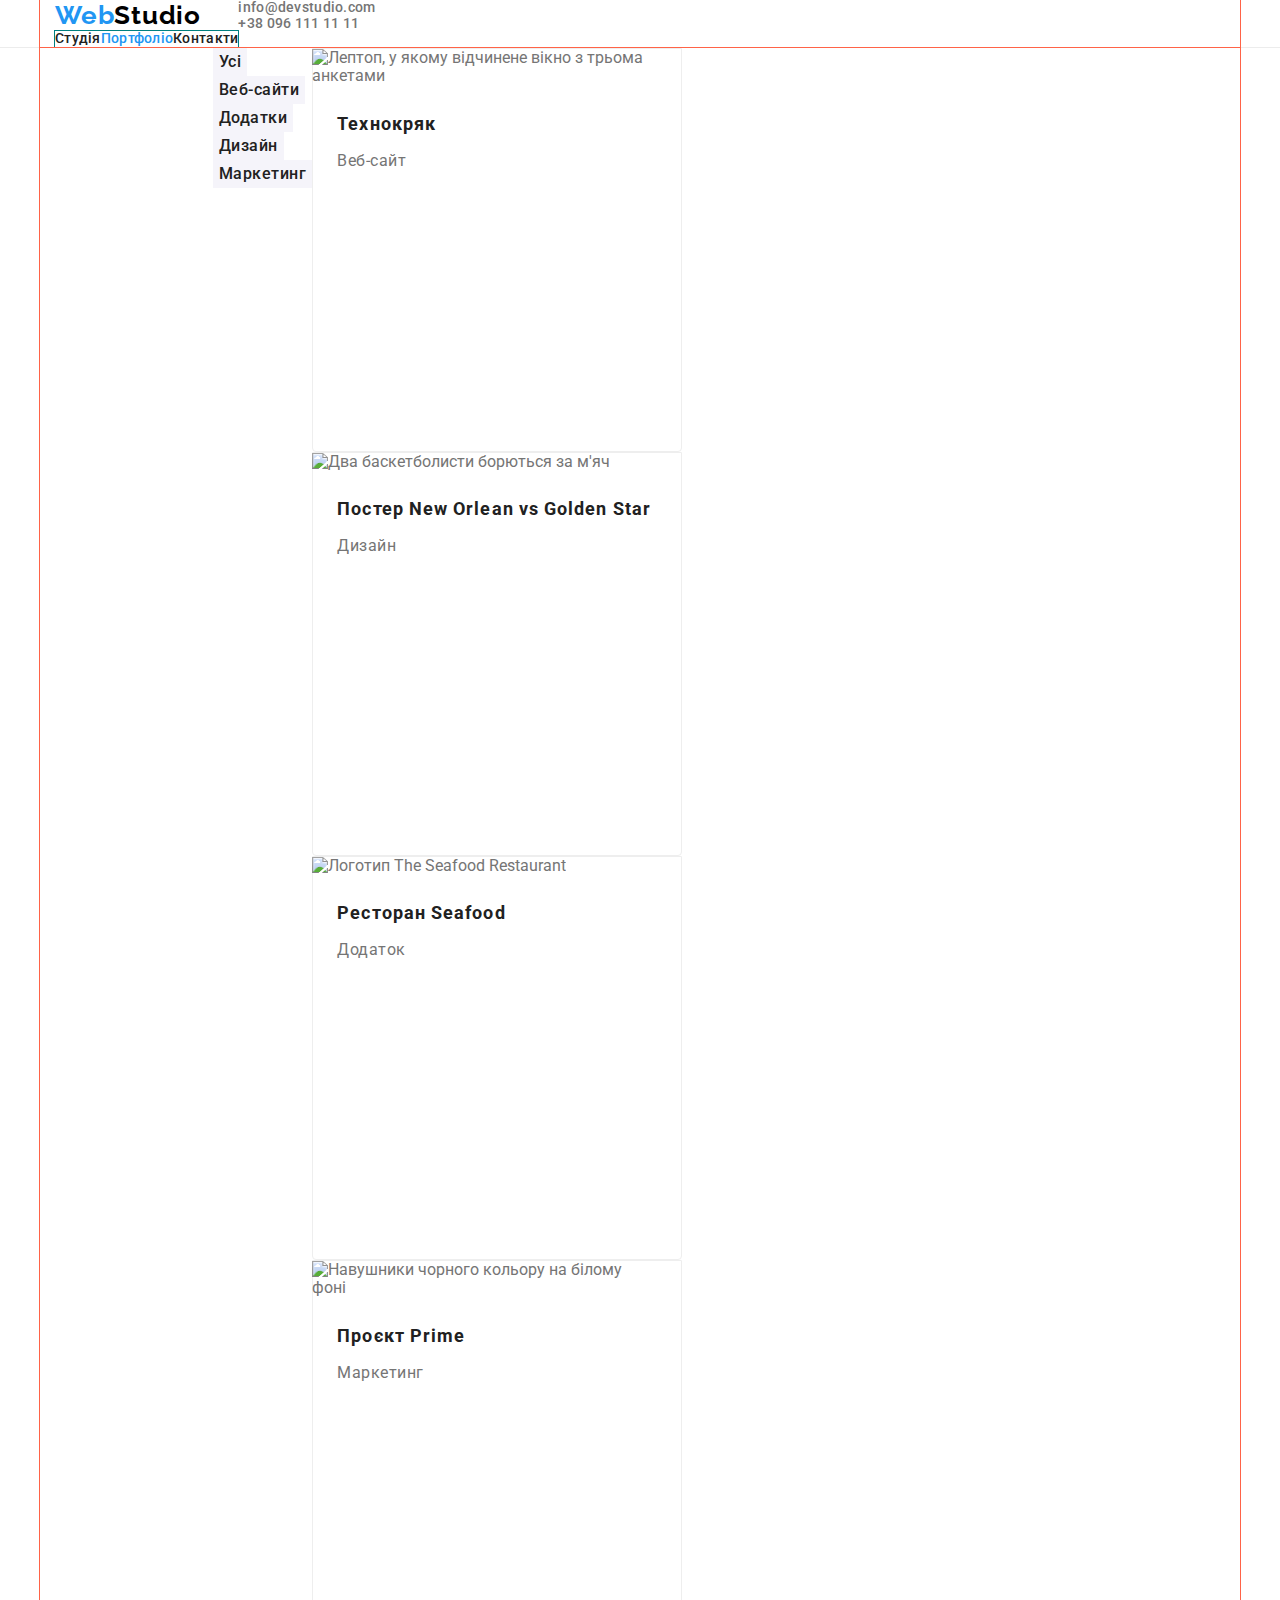
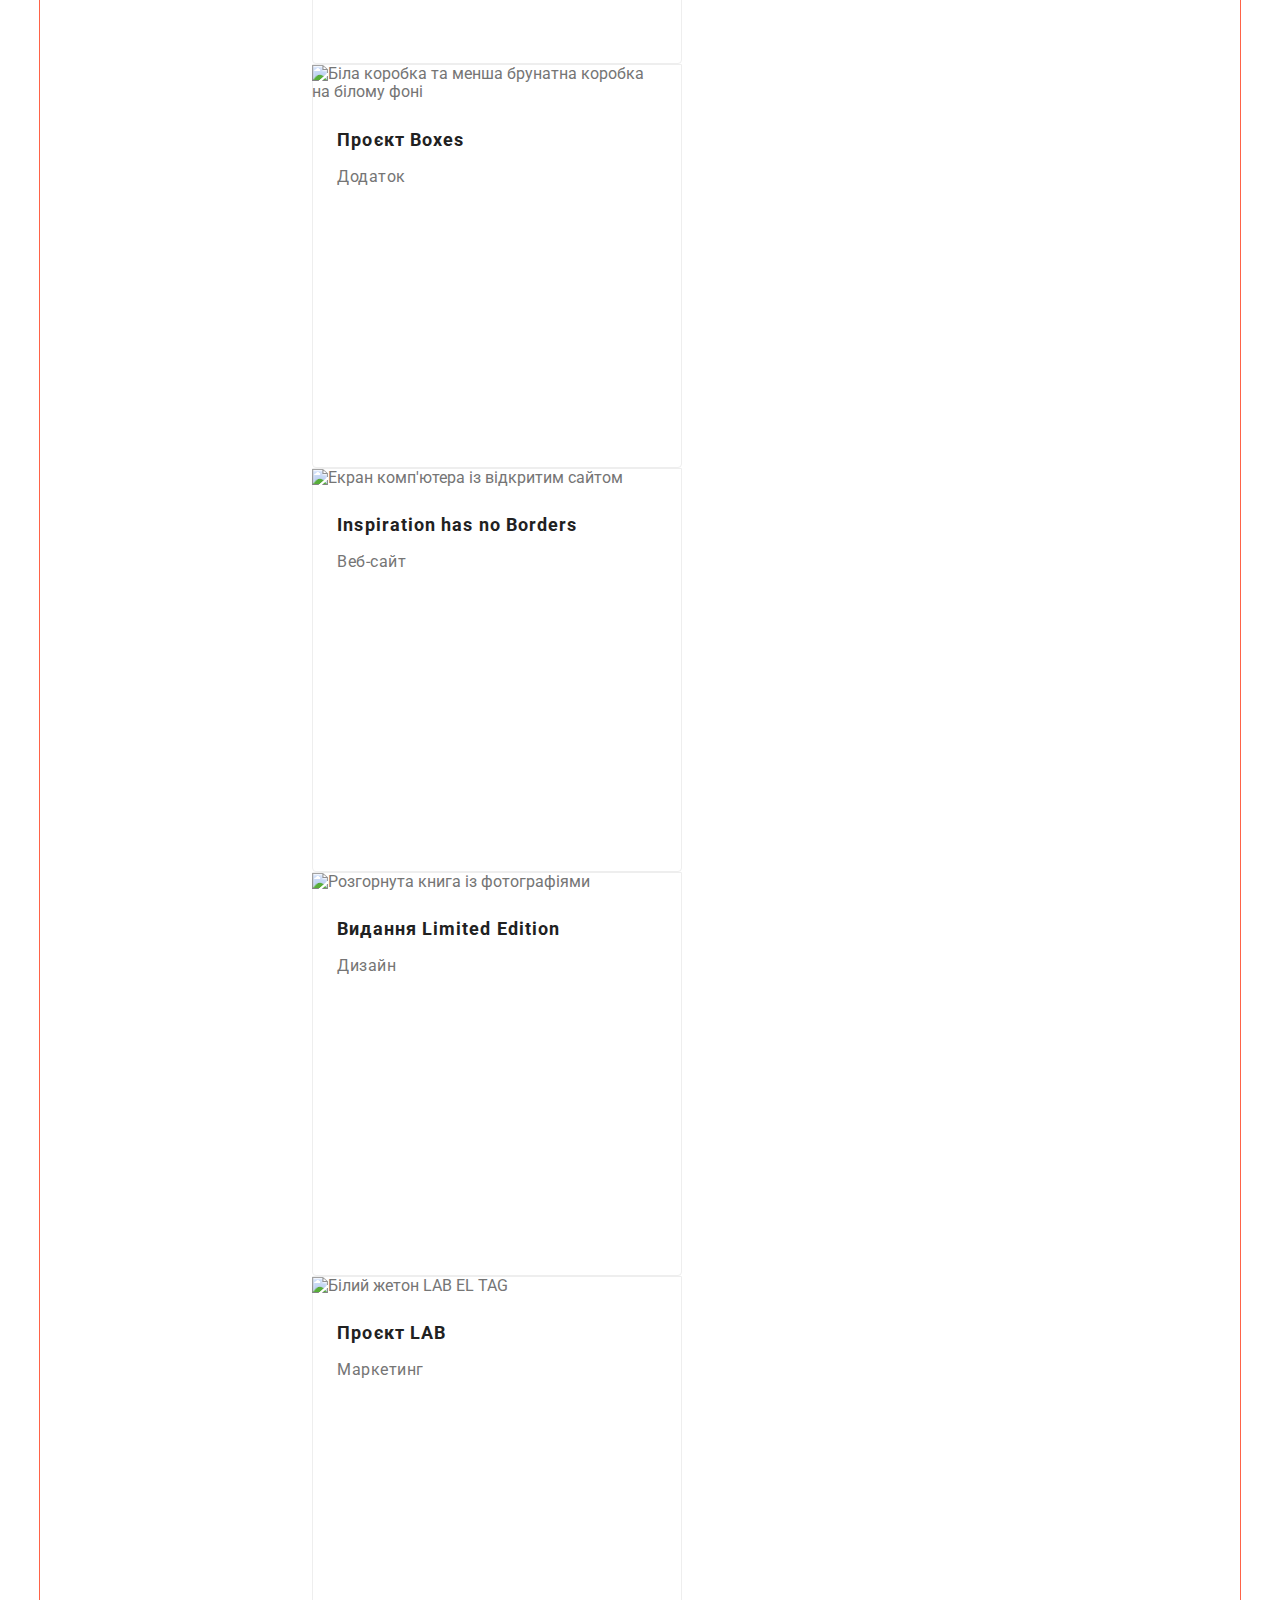
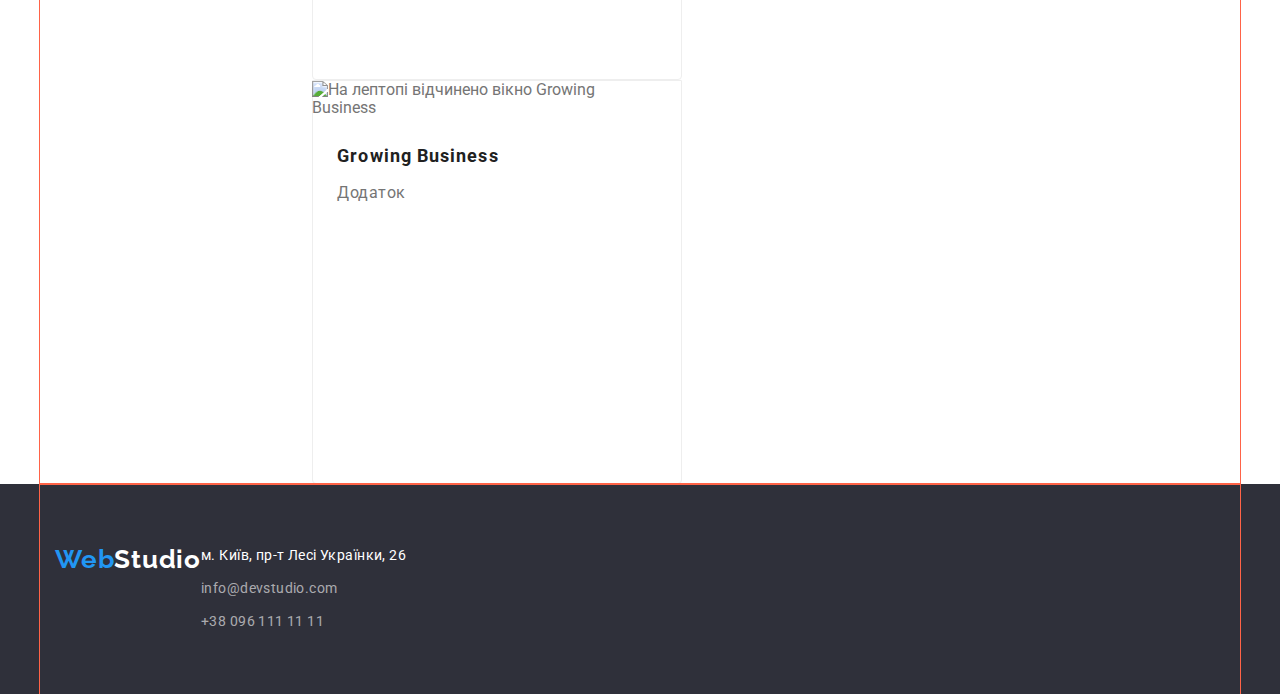
==== portfolio.html @ 44d09bb9 "Block model is finished" ====
<!DOCTYPE html>
<html lang="en">
<head>
    <meta charset="UTF-8">
    <meta http-equiv="X-UA-Compatible" content="IE=edge">
    <meta name="viewport" content="width=device-width, initial-scale=1.0">
    <title>Document</title>
    <link
    href="https://cdnjs.cloudflare.com/ajax/libs/modern-normalize/1.1.0/modern-normalize.min.css"
    rel="stylesheet"
    >
    <link 
        href="https://fonts.googleapis.com/css2?family=Raleway:wght@700&family=Roboto:wght@400;500;700;900&display=swap"
        rel="stylesheet"
    >
    <link rel="stylesheet" href="./css/styles.css">
</head>
<body class="page">
    <!-- Шапка сайту-->
    <header class="header">
        <div class="container">
            <nav class="site-nav">
                <a href="./index.html" class="logo">
                    <span class="accent">Web</span>Studio
                </a>
                <ul class="site-nav-list">
                    <li><a href="./index.html" class="link">Студія</a></li>
                    <li><a href="./portfolio.html" class="link current">Портфоліо</a></li>
                    <li><a href="" class="link">Контакти</a></li>
                </ul>
            </nav>

            <ul class="contacts-list">
                <li>
                    <a href="mailto:info@devstudio.com"  class="contact-list email">info@devstudio.com</a>
                </li>
                <li>
                    <a href="tel:+380961111111" class="contact-list tel">+38 096 111 11 11</a>
                </li>
            </ul> 
        </div>
    </header>

    <!-- Унікальна інформація -->
    <main class="page">
        <section class="portfolio">
            <div class="container">
                <h1 class="portfolio-head">Портфоліо</h1>

            <!-- filter -->
            <ul class="filter-list">
                <li><button type="button" class="secondary-button">Усі</button></li>
                <li><button type="button" class="secondary-button">Веб-сайти</button></li>
                <li><button type="button" class="secondary-button">Додатки</button></li>
                <li><button type="button" class="secondary-button">Дизайн</button></li>
                <li><button type="button" class="secondary-button">Маркетинг</button></li>
            </ul>

            <!-- portfolio -->
            <ul class="portfolio-list">
                <li class="project-card">
                    <img src="./images/img-1.jpg" alt="Лептоп, у якому відчинене вікно з трьома анкетами"  width="370">
                    <h2 class="project-name">Технокряк</h2>
                    <p class="project-description">Веб-сайт</p>
                </li>
                <li class="project-card">
                    <img src="./images/img-2.jpg" alt="Два баскетболисти борються за м'яч" width="370">
                    <h2 class="project-name">Постер New Orlean vs Golden Star</h2>
                    <p class="project-description">Дизайн</p>
                </li>
                <li class="project-card">
                    <img src="./images/img-3.jpg" alt="Логотип The Seafood Restaurant" width="370">
                    <h2 class="project-name">Ресторан Seafood</h2>
                    <p class="project-description">Додаток</p>
                </li>
                <li class="project-card">
                    <img src="./images/img-4.jpg" alt="Навушники чорного кольору на білому фоні" width="370">
                    <h2 class="project-name">Проєкт Prime</h2>
                    <p class="project-description">Маркетинг</p>
                </li>
                <li class="project-card">
                    <img src="./images/img-5.jpg" alt="Біла коробка та менша брунатна коробка на білому фоні " width="370">
                    <h2 class="project-name">Проєкт Boxes</h2>
                    <p class="project-description">Додаток</p>
                </li>
                <li class="project-card">
                    <img src="./images/img-6.jpg" alt="Екран комп'ютера із відкритим сайтом" width="370">
                    <h2 class="project-name">Inspiration has no Borders</h2>
                    <p class="project-description">Веб-сайт</p>
                </li>
                <li class="project-card">
                    <img src="./images/img-7.jpg" alt="Розгорнута книга із фотографіями" width="370">
                    <h2 class="project-name">Видання Limited Edition</h2>
                    <p class="project-description">Дизайн</p>
                </li>
                <li class="project-card">
                    <img src="./images/img-8.jpg" alt="Білий жетон LAB EL TAG" width="370">
                    <h2 class="project-name">Проєкт LAB</h2>
                    <p class="project-description">Маркетинг</p>
                </li>
                <li class="project-card">
                    <img src="./images/img-9.jpg" alt="На лептопі відчинено вікно Growing Business" width="370">
                    <h2 class="project-name">Growing Business</h2>
                    <p class="project-description">Додаток</p>
                </li>
            </ul>
            </div>
        </section>
    </main>

     <!-- Футер -->
    <footer class="footer">
        <div class="container">
            <a href="./index.html" class="logo-footer">
                <span class="accent">Web</span>Studio
            </a>
            <address>
                <p class="address">м. Київ, пр-т Лесі Українки, 26</p>
                <ul class="contacts-footer-list">
                    <li class="contact-item">
                        <a href="mailto:info@devstudio.com" class="footer-contact">info@devstudio.com</a>
                    </li>
                    <li class="contact-item">
                        <a href="tel:+380961111111" class="footer-contact">+38 096 111 11 11</a>
                    </li>
                </ul>
            </address>
        </div>
    </footer>
</body>
</html>
---- css/styles.css ----
:root {
    --background-primary-color: #F5F5F5;
    --background-secondary-color: #F5F4FA;
    --primary-text-color: #757575;
    --headlines: #212121;
    --accent-color: #2196F3;
    --footer-background-color: #2F303A;
    --header-background-color: #FFFFFF;
    --logo-black-color: #000000;
    --portfolio-border:#EEEEEE;
    --header-border: #ECECEC;
}

.page {
    /* background-color: var(--background-primary-color); */
    background-color: var(--header-background-color);
    color: var(--primary-text-color);
    font-family: 'Roboto', sans-serif;
}

h1,
h2,
ul,
p {
    margin: 0;
    padding-left: 0;
    padding-right: 0;
}

/* CONTAINER */

.container {
    display: flex;

    width: 1200px;
    padding-left: 15px;
    padding-right: 15px;
    outline: 1px solid tomato;
    margin-right: auto;
    margin-left: auto;
    margin-bottom: 94px;
}

.site-nav-list {
    display: flex;
    outline: 1px solid teal;
}

.site-nav-list .item + .item {
    /* outline: 1px solid teal; */
    margin-left: 50px;
}

header > .container,
.team > .container,
footer > .container {
    margin-bottom: 0px;
}

footer > .container {
    padding-top: 60px;
    padding-bottom: 60px;
}

/* Header */

.header {
    background-color: var(--header-background-color);
    border-bottom: 1px solid var(--header-border);
}

.logo {
    font-family: 'Raleway', sans-serif;
    font-weight: 700;
    font-size: 26px;
    line-height: 1.19;
    letter-spacing: 0.03em;
    color: var(--logo-black-color);

    text-decoration: none;

}

.accent {
    color: var(--accent-color);
}

/* Site navigation list */

.site-nav-list {
    font-weight: 500;
    font-size: 14px;
    line-height: 1.14;

    letter-spacing: 0.02em;

    list-style-type: none;
}

.link {
    color: var(--headlines);
    text-decoration: none;
}

.link:hover,
.link:focus,
.link:active {
    color: var(--accent-color);
}

.current {
    color: var(--accent-color);
}


/* Contact list */

.contacts-list {
    font-weight: 500;
    font-size: 14px;
    line-height: 1.14;

    letter-spacing: 0.02em;

    list-style-type: none; 
}

.email {
    color: var(--primary-text-color);
    text-decoration: none;
}

.email:hover,
.email:focus {
    color: var(--accent-color);
}

.tel {
    color: var(--primary-text-color);
    text-decoration: none;
}

.tel:hover,
.tel:focus {
    color: var(--accent-color);
}

/* Герой */

.hero {
    background-color: var(--footer-background-color);
    text-align: center;
    margin-bottom: 94px;
}

.hero-title {
    margin-bottom: 30px;

    font-weight: 900;
    font-size: 44px;
    line-height: 1.36;
    text-align: center;
    letter-spacing: 0.06em;
    text-transform: uppercase;
    color: var(--header-background-color);
}

.primary-button {
    border-radius: 4px;
    padding: 10px 32px;
    min-width: 216px;

    background-color: var(--accent-color);
    box-shadow: 0px 4px 4px rgba(0, 0, 0, 0.15);
    font-family: 'Roboto', sans-serif;
    font-weight: 700;
    font-size: 16px;
    line-height: 1.88;
    text-align: center;
    letter-spacing: 0.06em;
    color: var(--header-background-color);
    border: transparent;
    cursor: pointer;
}

/* Переваги */

.benefit-head {
    color: transparent;
    height: 0;
}

.benefits-list {
    list-style-type: none;
}

.benefit-title {
    width: 270px;
    margin-bottom: 10px;
    margin-top: 0;

    font-weight: 700;
    font-size: 14px;
    line-height: 1.14;
    letter-spacing: 0.03em;
    text-transform: uppercase;
    color: var(--headlines);
}

.benefit-description {
    width: 270px;

    font-size: 14px;
    line-height: 1.71;
    letter-spacing: 0.03em;
}

/* Чим ми займаємося */

.tasks-head {
    font-weight: 700;
    font-size: 36px;
    line-height: 1.17;
    text-align: center;

    letter-spacing: 0.03em;

    color: var(--headlines);
}

.tasks-list {
    list-style-type: none;
}

/* Наша команда */

.team {
    background-color: var(--background-secondary-color);
}

.team-head {
    margin-bottom: 50px;

    font-weight: 700;
    font-size: 36px;
    line-height: 1.17;
    text-align: center;
    letter-spacing: 0.03em;
    color: var(--headlines);
}

.employee-list {
    list-style-type: none;
}

.employee-card {
    width: 270px;
    height: 368px;
    border-radius: 0px 0px 4px 4px;

    background-color: var(--header-background-color);
    box-shadow: 0px 1px 3px rgba(0, 0, 0, 0.12), 0px 1px 1px rgba(0, 0, 0, 0.14), 0px 2px 1px rgba(0, 0, 0, 0.2);
    outline: 1px solid green;
    text-align: center;
}

.employee-name {
    font-weight: 500;
    font-size: 16px;
    line-height: 1.19;
    letter-spacing: 0.03em;
    color: var(--headlines);
}

.position {
    font-size: 16px;
    line-height: 1.19;

    letter-spacing: 0.03em;
}

/* Футер */

.footer {
    /* padding-top: 60px; */

    background-color: var(--footer-background-color);
}

.logo-footer {
    display: inline-block;
    margin-bottom: 20px;


    font-family: 'Raleway', sans-serif;
    font-weight: 700;
    font-size: 26px;
    line-height: 1.19;
    letter-spacing: 0.03em;
    color: var(--header-background-color);
    text-decoration: none;    
}

.address {
    margin-bottom: 9px;

    font-style: normal;
    font-weight: 400;
    font-size: 14px;
    line-height: 1.71;
    letter-spacing: 0.03em;
    color: var(--header-background-color);
}

.contacts-footer-list {
    list-style-type: none;
}

/* .contacts-footer-list:not(the-last-child) {
    margin-bottom: 9px;
} */

.footer-contact {
    font-style: normal;
    font-weight: 400;
    font-size: 14px;
    line-height: 1.71;
    letter-spacing: 0.03em;
    color: rgba(255, 255, 255, 0.6);
    text-decoration: none;
}

.contact-item:not(:last-child){
    /* display: inline-block; */
    margin-bottom: 9px;
}


.footer-contact:hover,
.footer-contact:focus {
    color: var(--accent-color);
}

/* Портфоліо */

.portfolio > .container {
    margin-bottom: 0;
}

.filter-list {
    margin-bottom: 34px;
    list-style-type: none;
}

.secondary-button {
    font-family: 'Roboto', sans-serif;
    font-weight: 500;
    font-size: 16px;
    line-height: 1.63;

    text-align: center;
    letter-spacing: 0.03em;

    background-color: var(--background-secondary-color);
    border: transparent;
    color: var(--headlines);
    cursor: pointer;
}

.secondary-button:hover,
.secondary-button:focus {
    background-color: var(--accent-color);
    color: var(--header-background-color);
}

.portfolio-head {
    color: transparent;
    height: 0;
}

.portfolio-list {
    list-style-type: none;
}

.project-card {
    width: 370px;
    height: 404px;
    border-radius: 0px 0px 4px 4px;
    padding: 0 24px 20px 24px;

    background-color: var(--header-background-color);
    border: 1px solid var(--portfolio-border);
    
}

.project-card > img {
    margin-left: -25px;
}

.project-name {
    margin-top: 20px;

    font-weight: 700;
    font-size: 18px;
    line-height: 2;
    letter-spacing: 0.06em;
    color: var(--headlines);
}

.project-description {
    margin-top: 4px;

    font-size: 16px;
    line-height: 1.88;
    letter-spacing: 0.03em;
    color: var(--primary-text-color);
    }

/* background-primary-color: #F5F5F5 */
/* background-secondary-color: #F5F4FA */
/* primary-text-color: #757575 */
/* headlines: #212121 */
/* accent-color: #2196F3 */
/* footer-background-color: #2F303A */
/* header-background-color: #FFFFFF */
/* logo-black-color:#000000 */
/* portfolio-border:#EEEEEE */
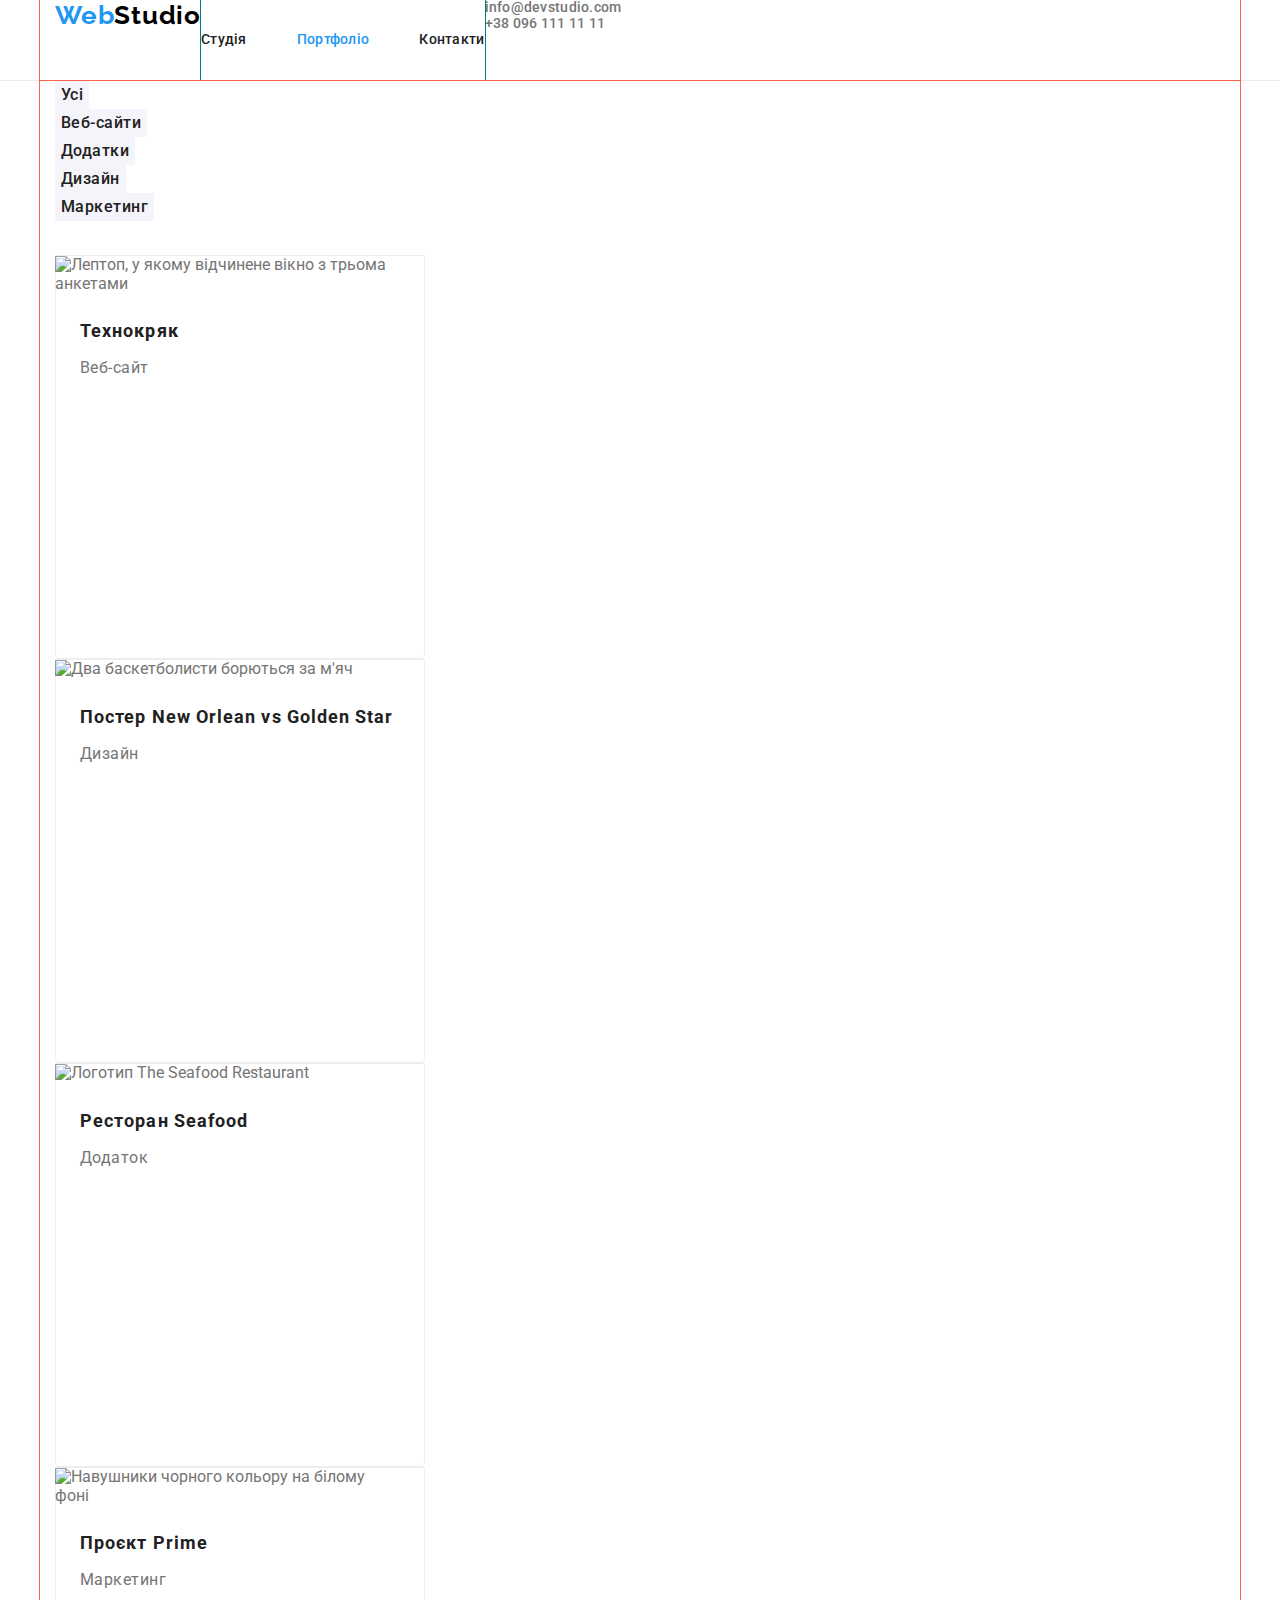
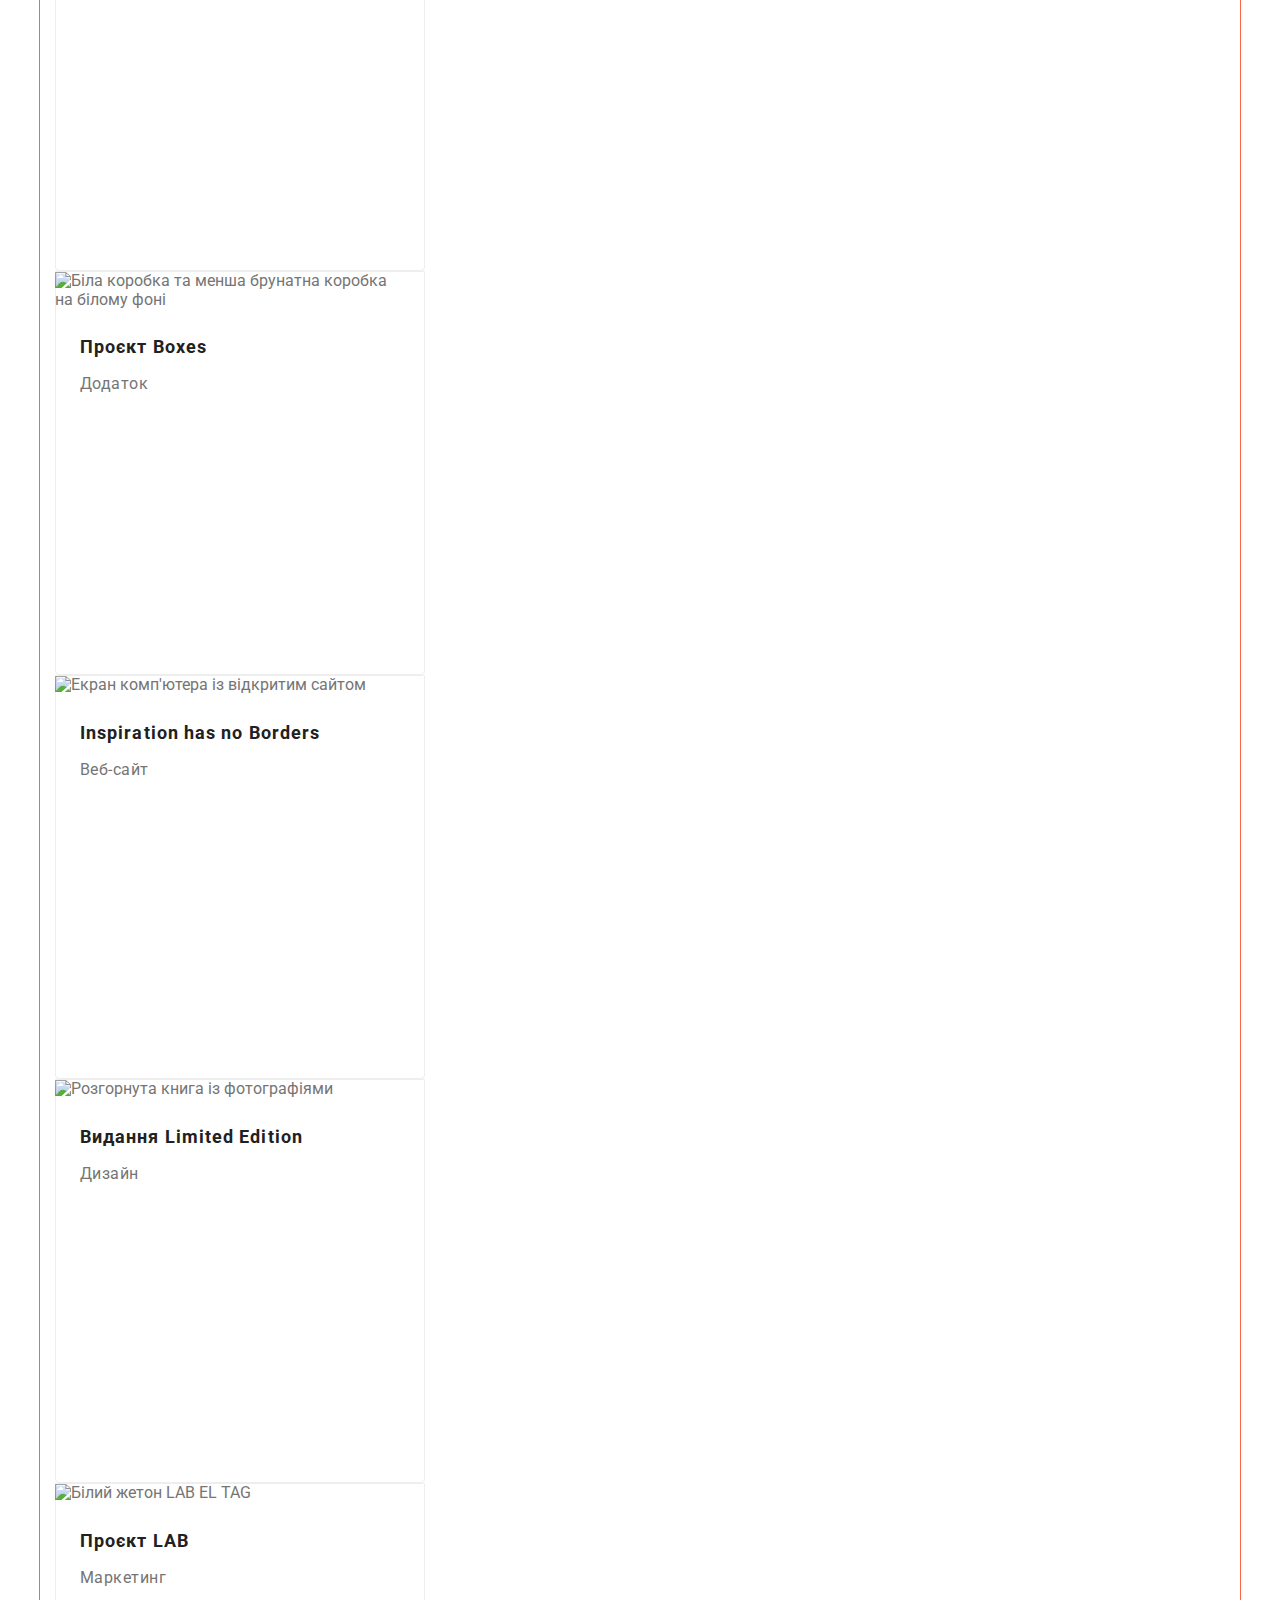
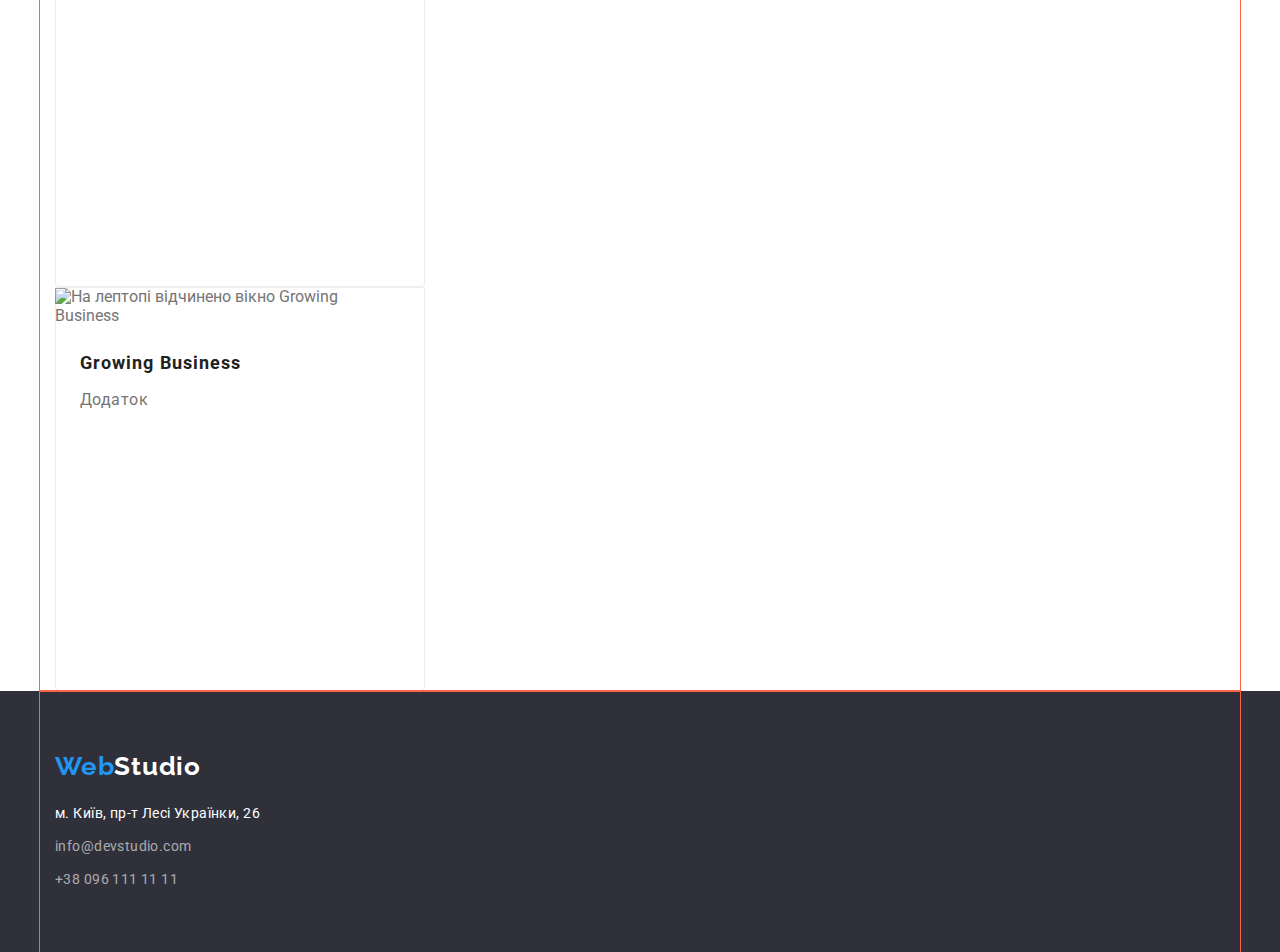
==== commit 4ecb6cb7: "flexheader start" ====
--- a/portfolio.html
+++ b/portfolio.html
@@ -24,9 +24,9 @@
                     <span class="accent">Web</span>Studio
                 </a>
                 <ul class="site-nav-list">
-                    <li><a href="./index.html" class="link">Студія</a></li>
-                    <li><a href="./portfolio.html" class="link current">Портфоліо</a></li>
-                    <li><a href="" class="link">Контакти</a></li>
+                    <li class="item"><a href="./index.html" class="link">Студія</a></li>
+                    <li class="item"><a href="./portfolio.html" class="link current">Портфоліо</a></li>
+                    <li class="item"><a href="" class="link">Контакти</a></li>
                 </ul>
             </nav>
 
--- a/css/styles.css
+++ b/css/styles.css
@@ -30,8 +30,6 @@
 /* CONTAINER */
 
 .container {
-    display: flex;
-
     width: 1200px;
     padding-left: 15px;
     padding-right: 15px;
@@ -41,60 +39,68 @@
     margin-bottom: 94px;
 }
 
+.header > .container,
+.team > .container,
+.footer > .container {
+    margin-bottom: 0px;
+}
+
+.footer > .container {
+    padding-top: 60px;
+    padding-bottom: 60px;
+}
+
+.header > .container {
+    display: flex;
+}
+
+/* Header */
+
+.header {
+    background-color: var(--header-background-color);
+    border-bottom: 1px solid var(--header-border);
+}
+
+.logo {
+    font-family: 'Raleway', sans-serif;
+    font-weight: 700;
+    font-size: 26px;
+    line-height: 1.19;
+    letter-spacing: 0.03em;
+    color: var(--logo-black-color);
+
+    text-decoration: none;
+
+}
+
+.accent {
+    color: var(--accent-color);
+}
+
+/* Site navigation list */
+
 .site-nav-list {
     display: flex;
     outline: 1px solid teal;
+    font-weight: 500;
+    font-size: 14px;
+    line-height: 1.14;
+    letter-spacing: 0.02em;
+    list-style-type: none;
+}
+
+.site-nav {
+    display: flex;
 }
 
 .site-nav-list .item + .item {
-    /* outline: 1px solid teal; */
     margin-left: 50px;
 }
 
-header > .container,
-.team > .container,
-footer > .container {
-    margin-bottom: 0px;
-}
-
-footer > .container {
-    padding-top: 60px;
-    padding-bottom: 60px;
-}
-
-/* Header */
-
-.header {
-    background-color: var(--header-background-color);
-    border-bottom: 1px solid var(--header-border);
-}
-
-.logo {
-    font-family: 'Raleway', sans-serif;
-    font-weight: 700;
-    font-size: 26px;
-    line-height: 1.19;
-    letter-spacing: 0.03em;
-    color: var(--logo-black-color);
-
-    text-decoration: none;
-
-}
-
-.accent {
-    color: var(--accent-color);
-}
-
-/* Site navigation list */
-
-.site-nav-list {
-    font-weight: 500;
-    font-size: 14px;
-    line-height: 1.14;
-
-    letter-spacing: 0.02em;
-
-    list-style-type: none;
+.site-nav-list .link {
+    display: block;
+    padding-top: 32px;
+    padding-bottom: 32px;
 }
 
 .link {
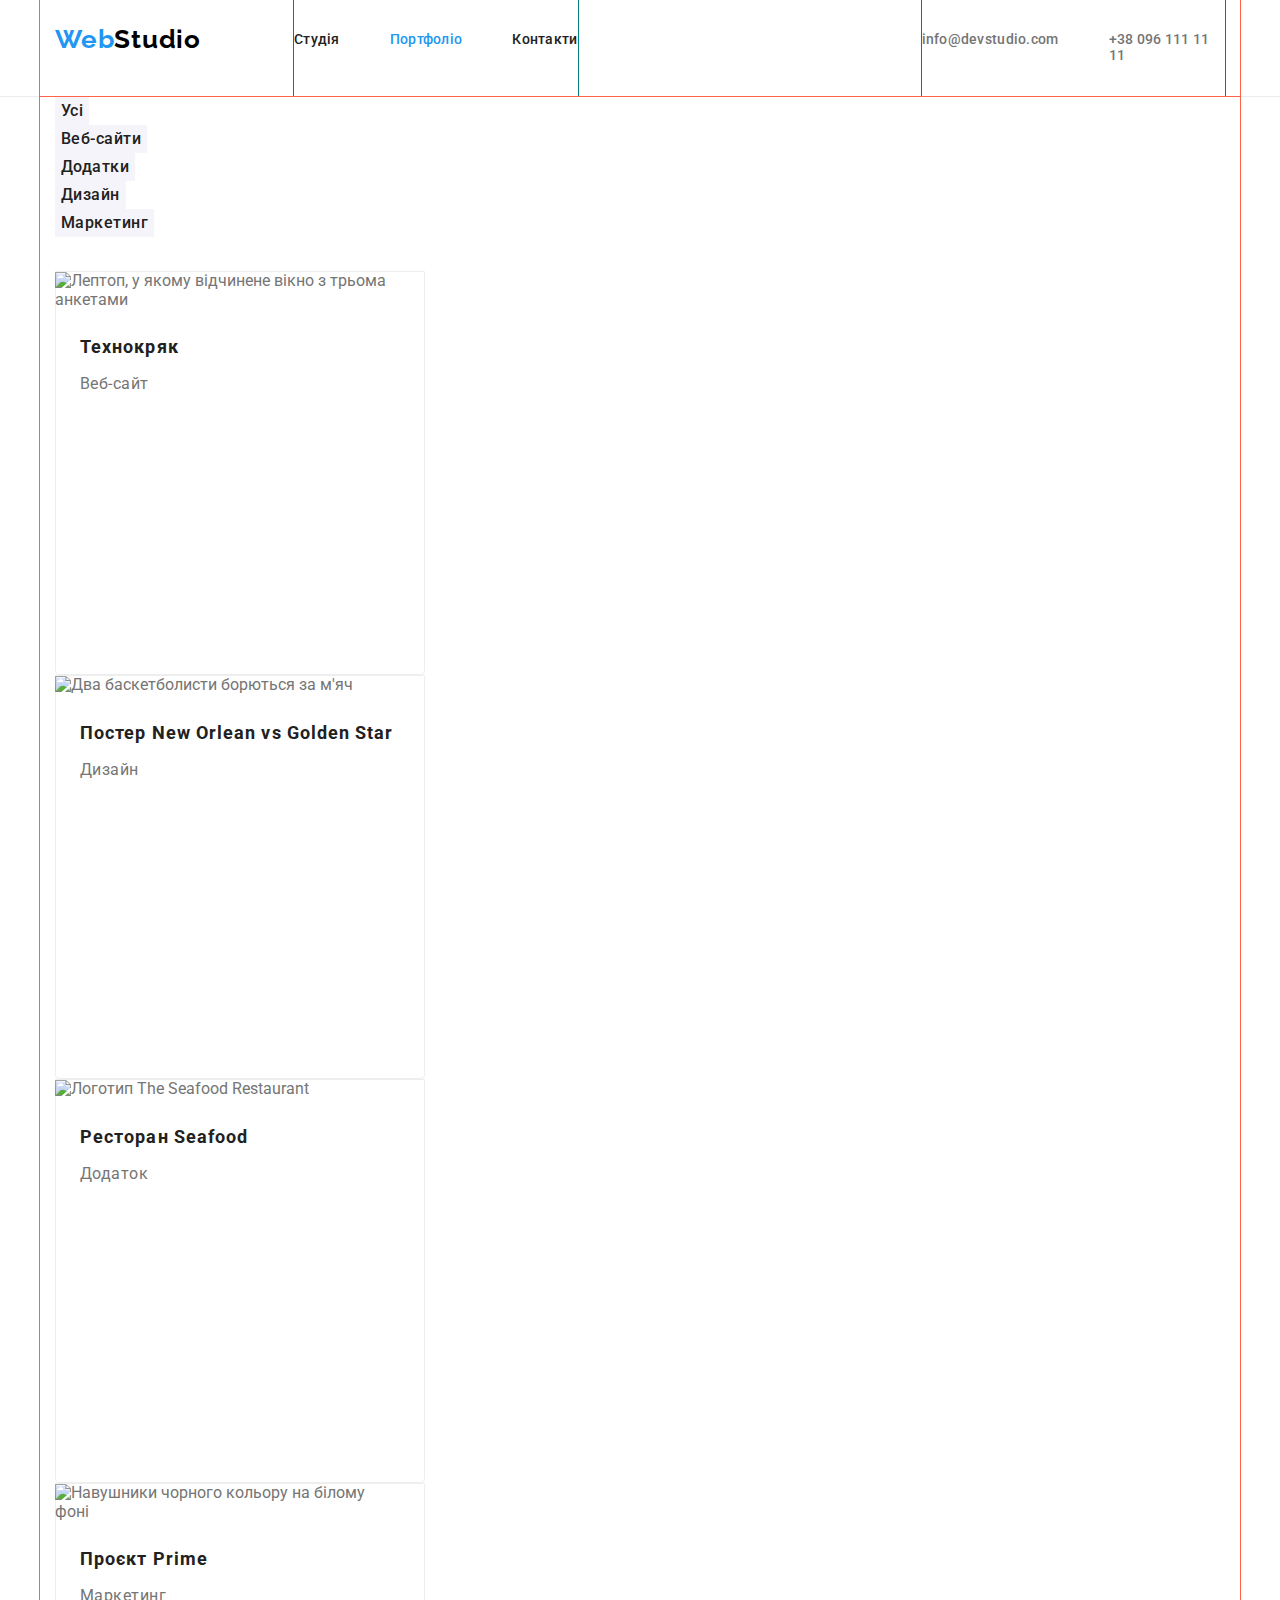
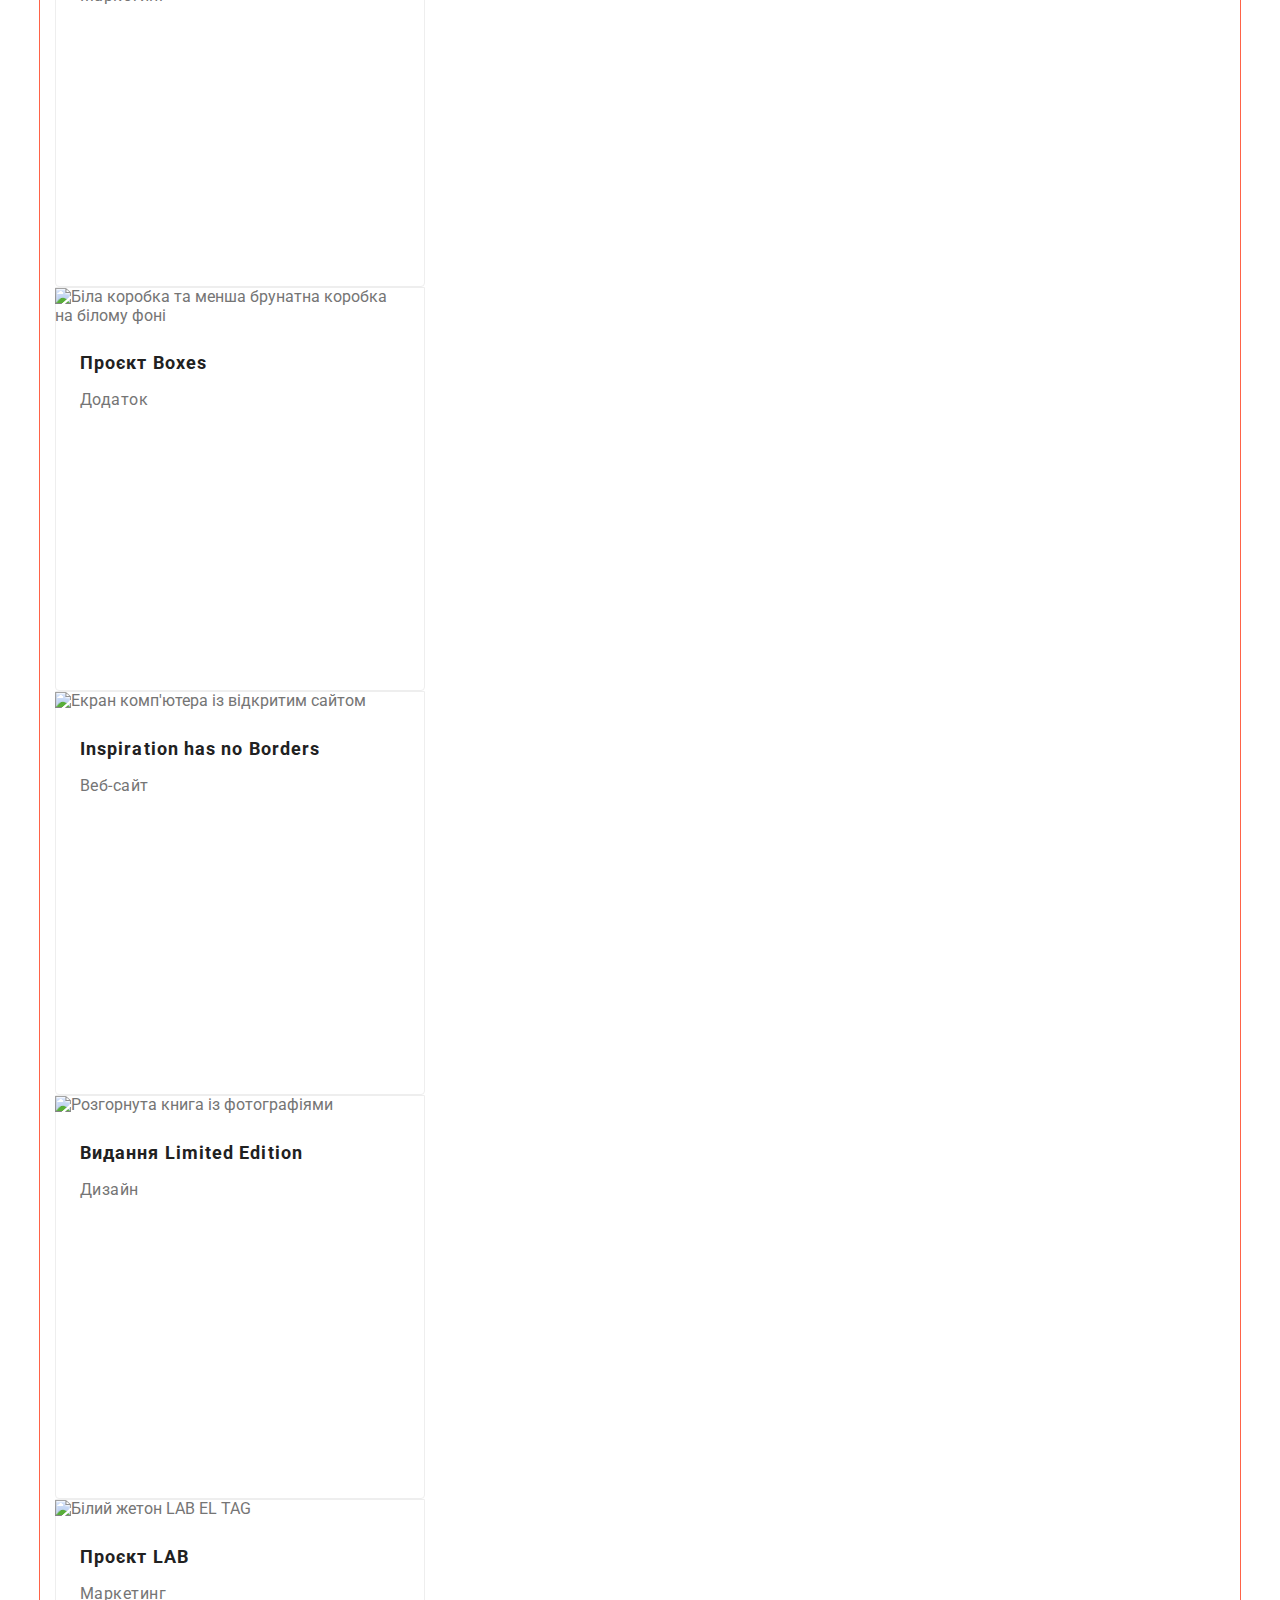
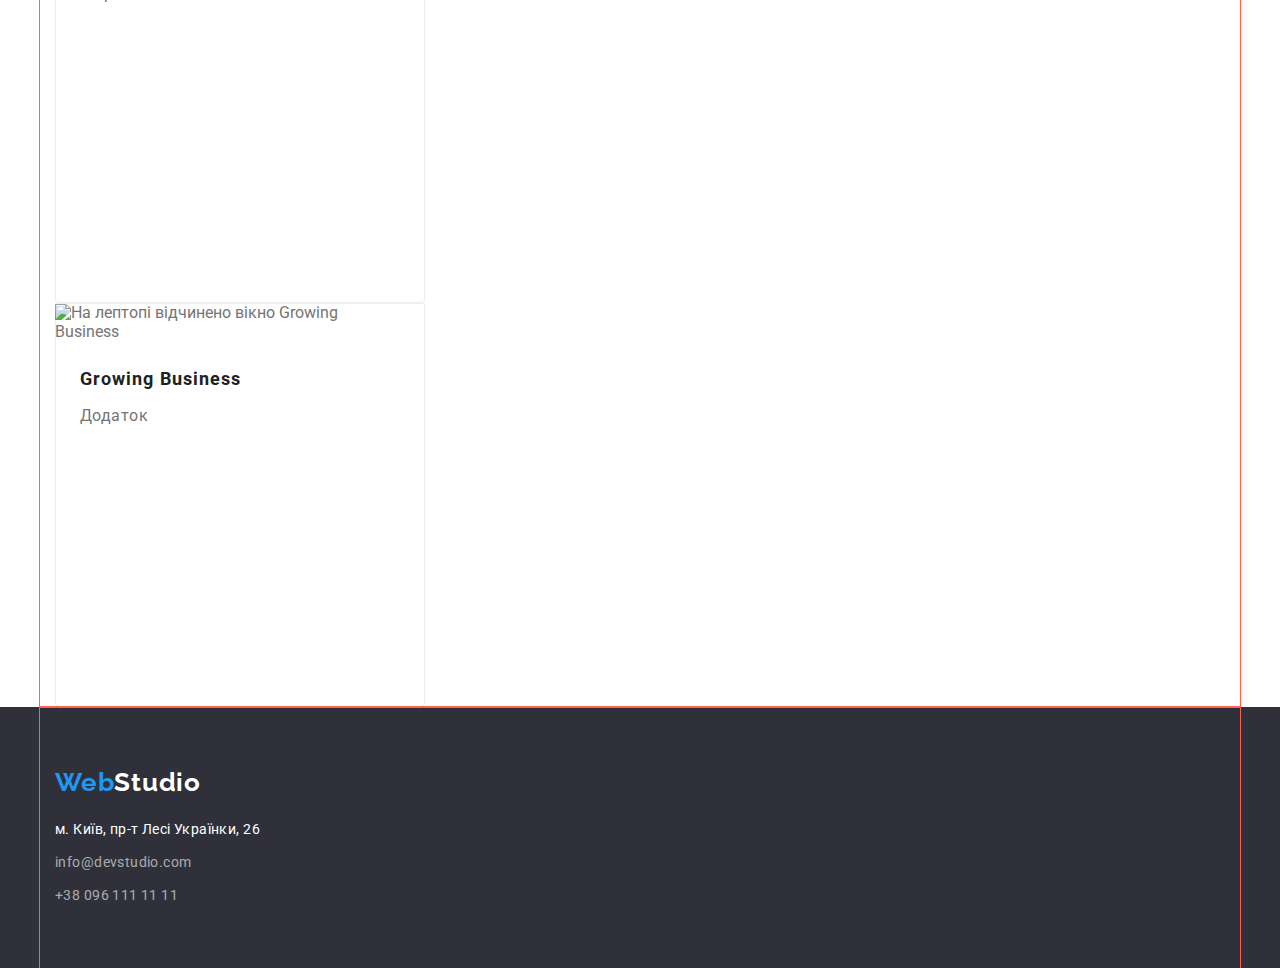
==== commit 4cf687a0: "flexheader finished" ====
--- a/portfolio.html
+++ b/portfolio.html
@@ -31,10 +31,10 @@
             </nav>
 
             <ul class="contacts-list">
-                <li>
+                <li class="item">
                     <a href="mailto:info@devstudio.com"  class="contact-list email">info@devstudio.com</a>
                 </li>
-                <li>
+                <li class="item">
                     <a href="tel:+380961111111" class="contact-list tel">+38 096 111 11 11</a>
                 </li>
             </ul> 
--- a/css/styles.css
+++ b/css/styles.css
@@ -52,6 +52,7 @@
 
 .header > .container {
     display: flex;
+    /* align-items: center; */
 }
 
 /* Header */
@@ -61,14 +62,16 @@
     border-bottom: 1px solid var(--header-border);
 }
 
-.logo {
+.header .logo {
+    padding-top: 24px;
+    padding-bottom: 25px;
+
     font-family: 'Raleway', sans-serif;
     font-weight: 700;
     font-size: 26px;
     line-height: 1.19;
     letter-spacing: 0.03em;
     color: var(--logo-black-color);
-
     text-decoration: none;
 
 }
@@ -76,16 +79,15 @@
 .accent {
     color: var(--accent-color);
 }
+
 
 /* Site navigation list */
 
 .site-nav-list {
     display: flex;
     outline: 1px solid teal;
-    font-weight: 500;
-    font-size: 14px;
-    line-height: 1.14;
-    letter-spacing: 0.02em;
+    margin-left: 93px;
+
     list-style-type: none;
 }
 
@@ -101,51 +103,53 @@
     display: block;
     padding-top: 32px;
     padding-bottom: 32px;
-}
-
-.link {
+
+    font-weight: 500;
+    font-size: 14px;
+    line-height: 1.14;
+    letter-spacing: 0.02em;
     color: var(--headlines);
     text-decoration: none;
 }
 
 .link:hover,
 .link:focus,
-.link:active {
+.link:active,
+.site-nav-list .current {
     color: var(--accent-color);
 }
 
-.current {
-    color: var(--accent-color);
-}
-
-
 /* Contact list */
 
 .contacts-list {
+    display: flex;
+    outline: 1px solid teal;
+    margin-left: 344px;
+
+    
+    list-style-type: none; 
+}
+
+.contacts-list .item + .item{
+    margin-left: 50px;
+}
+
+.email,
+.tel {
+    display: block;
+    padding-top: 32px;
+    padding-bottom: 32px;
+
     font-weight: 500;
     font-size: 14px;
     line-height: 1.14;
-
     letter-spacing: 0.02em;
-
-    list-style-type: none; 
-}
-
-.email {
     color: var(--primary-text-color);
     text-decoration: none;
 }
 
 .email:hover,
-.email:focus {
-    color: var(--accent-color);
-}
-
-.tel {
-    color: var(--primary-text-color);
-    text-decoration: none;
-}
-
+.email:focus,
 .tel:hover,
 .tel:focus {
     color: var(--accent-color);
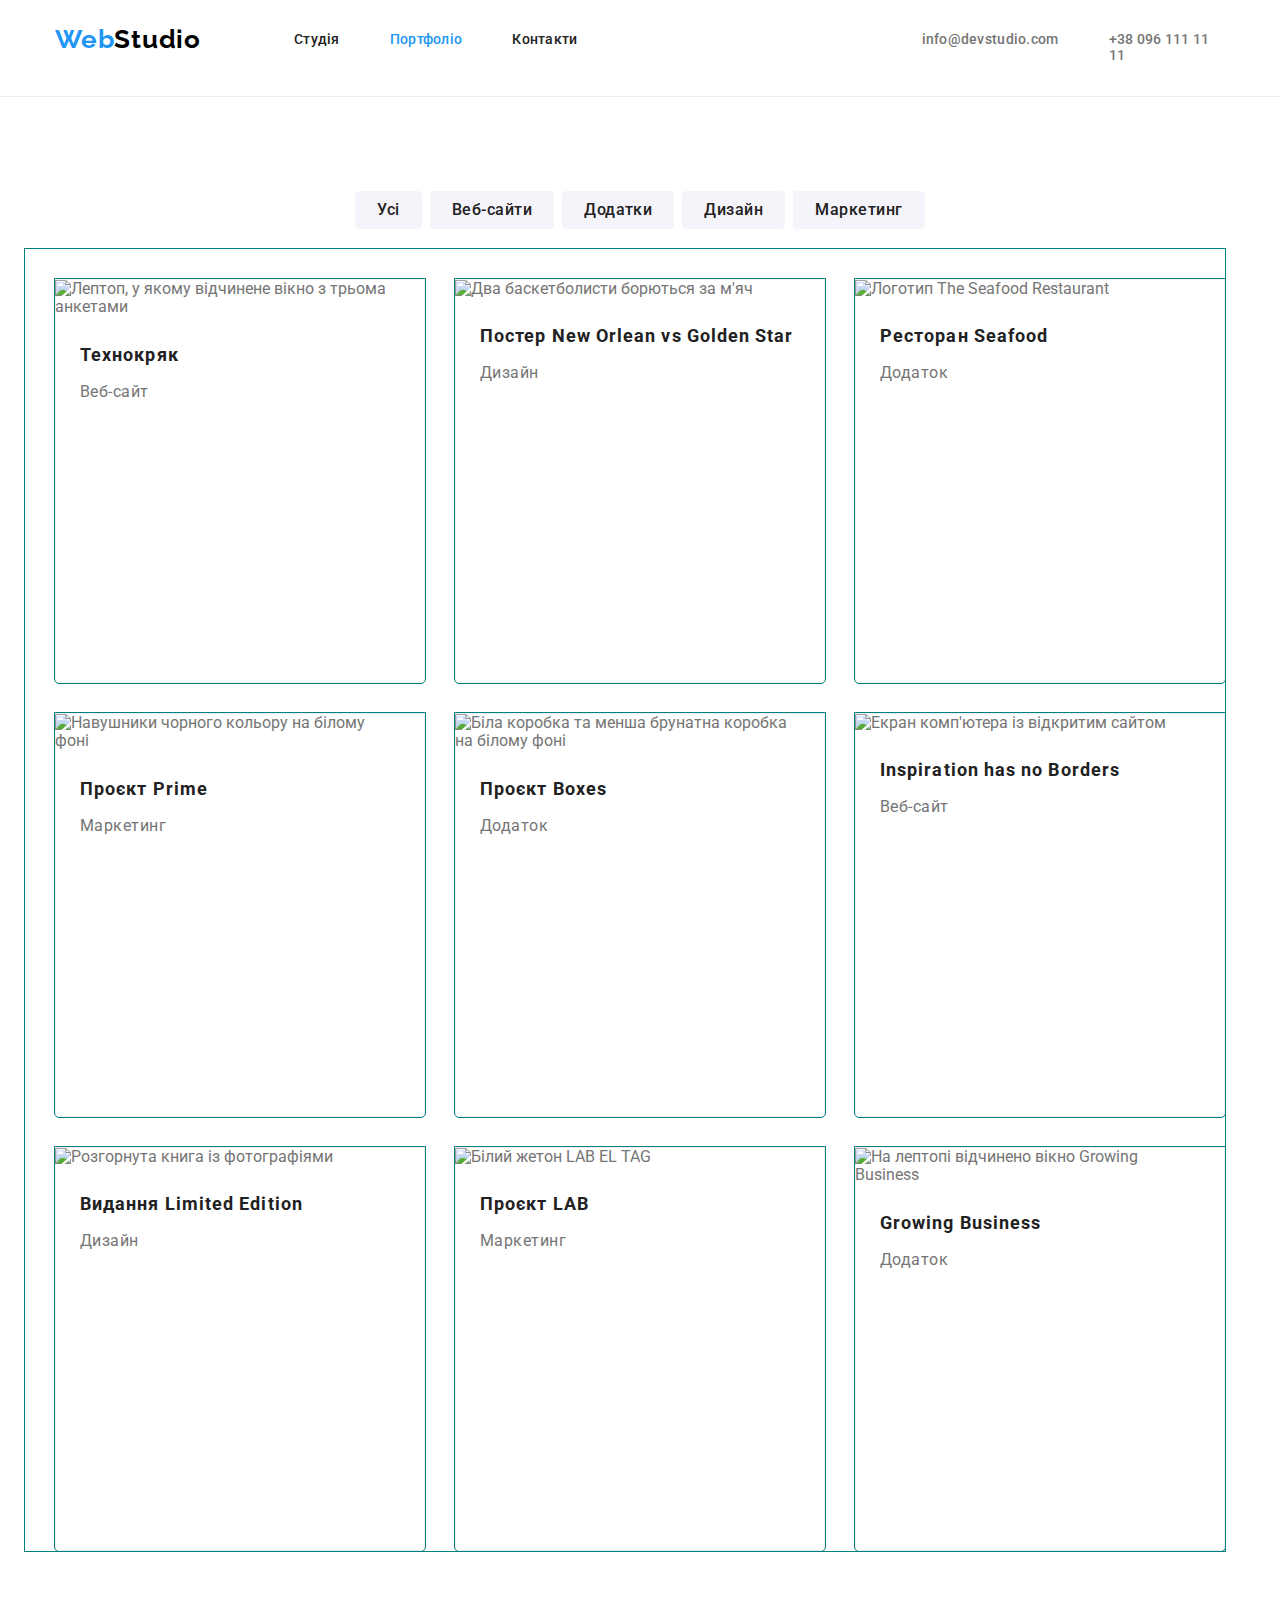
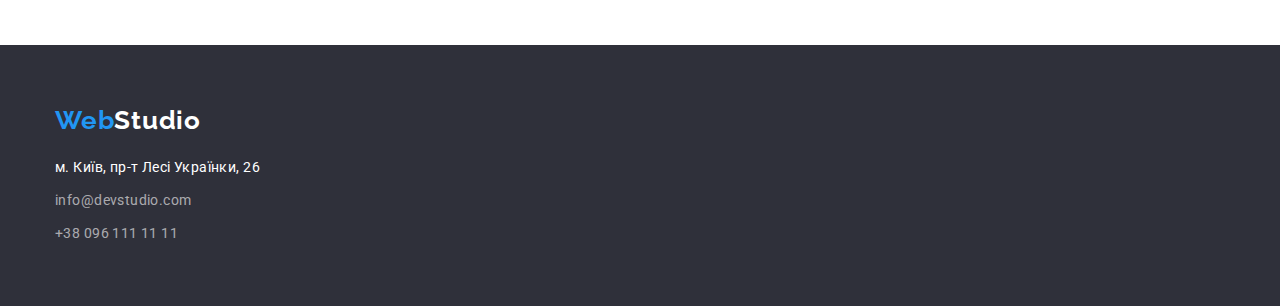
==== commit 3a8b0dc8: "Padding top and bottom of section" ====
--- a/portfolio.html
+++ b/portfolio.html
@@ -43,63 +43,63 @@
 
     <!-- Унікальна інформація -->
     <main class="page">
-        <section class="portfolio">
+        <section class="portfolio section">
             <div class="container">
                 <h1 class="portfolio-head">Портфоліо</h1>
 
             <!-- filter -->
             <ul class="filter-list">
-                <li><button type="button" class="secondary-button">Усі</button></li>
-                <li><button type="button" class="secondary-button">Веб-сайти</button></li>
-                <li><button type="button" class="secondary-button">Додатки</button></li>
-                <li><button type="button" class="secondary-button">Дизайн</button></li>
-                <li><button type="button" class="secondary-button">Маркетинг</button></li>
+                <li class="item"><button type="button" class="secondary-button">Усі</button></li>
+                <li class="item"><button type="button" class="secondary-button">Веб-сайти</button></li>
+                <li class="item"><button type="button" class="secondary-button">Додатки</button></li>
+                <li class="item"><button type="button" class="secondary-button">Дизайн</button></li>
+                <li class="item"><button type="button" class="secondary-button">Маркетинг</button></li>
             </ul>
 
             <!-- portfolio -->
             <ul class="portfolio-list">
-                <li class="project-card">
-                    <img src="./images/img-1.jpg" alt="Лептоп, у якому відчинене вікно з трьома анкетами"  width="370">
+                <li class="item">
+                    <img src="./images/img-1.jpg" alt="Лептоп, у якому відчинене вікно з трьома анкетами"  width="370" class="item-img">
                     <h2 class="project-name">Технокряк</h2>
                     <p class="project-description">Веб-сайт</p>
                 </li>
-                <li class="project-card">
-                    <img src="./images/img-2.jpg" alt="Два баскетболисти борються за м'яч" width="370">
+                <li class="item">
+                    <img src="./images/img-2.jpg" alt="Два баскетболисти борються за м'яч" width="370" class="item-img">
                     <h2 class="project-name">Постер New Orlean vs Golden Star</h2>
                     <p class="project-description">Дизайн</p>
                 </li>
-                <li class="project-card">
-                    <img src="./images/img-3.jpg" alt="Логотип The Seafood Restaurant" width="370">
+                <li class="item">
+                    <img src="./images/img-3.jpg" alt="Логотип The Seafood Restaurant" width="370" class="item-img">
                     <h2 class="project-name">Ресторан Seafood</h2>
                     <p class="project-description">Додаток</p>
                 </li>
-                <li class="project-card">
-                    <img src="./images/img-4.jpg" alt="Навушники чорного кольору на білому фоні" width="370">
+                <li class="item">
+                    <img src="./images/img-4.jpg" alt="Навушники чорного кольору на білому фоні" width="370" class="item-img">
                     <h2 class="project-name">Проєкт Prime</h2>
                     <p class="project-description">Маркетинг</p>
                 </li>
-                <li class="project-card">
-                    <img src="./images/img-5.jpg" alt="Біла коробка та менша брунатна коробка на білому фоні " width="370">
+                <li class="item">
+                    <img src="./images/img-5.jpg" alt="Біла коробка та менша брунатна коробка на білому фоні " width="370" class="item-img">
                     <h2 class="project-name">Проєкт Boxes</h2>
                     <p class="project-description">Додаток</p>
                 </li>
-                <li class="project-card">
-                    <img src="./images/img-6.jpg" alt="Екран комп'ютера із відкритим сайтом" width="370">
+                <li class="item">
+                    <img src="./images/img-6.jpg" alt="Екран комп'ютера із відкритим сайтом" width="370" class="item-img">
                     <h2 class="project-name">Inspiration has no Borders</h2>
                     <p class="project-description">Веб-сайт</p>
                 </li>
-                <li class="project-card">
-                    <img src="./images/img-7.jpg" alt="Розгорнута книга із фотографіями" width="370">
+                <li class="item">
+                    <img src="./images/img-7.jpg" alt="Розгорнута книга із фотографіями" width="370" class="item-img">
                     <h2 class="project-name">Видання Limited Edition</h2>
                     <p class="project-description">Дизайн</p>
                 </li>
-                <li class="project-card">
-                    <img src="./images/img-8.jpg" alt="Білий жетон LAB EL TAG" width="370">
+                <li class="item">
+                    <img src="./images/img-8.jpg" alt="Білий жетон LAB EL TAG" width="370" class="item-img">
                     <h2 class="project-name">Проєкт LAB</h2>
                     <p class="project-description">Маркетинг</p>
                 </li>
-                <li class="project-card">
-                    <img src="./images/img-9.jpg" alt="На лептопі відчинено вікно Growing Business" width="370">
+                <li class="item">
+                    <img src="./images/img-9.jpg" alt="На лептопі відчинено вікно Growing Business" width="370" class="item-img">
                     <h2 class="project-name">Growing Business</h2>
                     <p class="project-description">Додаток</p>
                 </li>
--- a/css/styles.css
+++ b/css/styles.css
@@ -20,6 +20,7 @@
 
 h1,
 h2,
+h3,
 ul,
 p {
     margin: 0;
@@ -27,16 +28,23 @@
     padding-right: 0;
 }
 
+/* SECTION */
+
+.section {
+    padding-top: 94px;
+    padding-bottom: 94px;
+}
+
 /* CONTAINER */
 
 .container {
     width: 1200px;
     padding-left: 15px;
     padding-right: 15px;
-    outline: 1px solid tomato;
     margin-right: auto;
     margin-left: auto;
-    margin-bottom: 94px;
+
+    /* outline: 1px solid tomato; */
 }
 
 .header > .container,
@@ -85,10 +93,10 @@
 
 .site-nav-list {
     display: flex;
-    outline: 1px solid teal;
     margin-left: 93px;
 
     list-style-type: none;
+    /* outline: 1px solid teal; */
 }
 
 .site-nav {
@@ -123,11 +131,10 @@
 
 .contacts-list {
     display: flex;
-    outline: 1px solid teal;
     margin-left: 344px;
-
-    
+        
     list-style-type: none; 
+    /* outline: 1px solid teal; */
 }
 
 .contacts-list .item + .item{
@@ -160,7 +167,6 @@
 .hero {
     background-color: var(--footer-background-color);
     text-align: center;
-    margin-bottom: 94px;
 }
 
 .hero-title {
@@ -201,6 +207,9 @@
 }
 
 .benefits-list {
+    display: flex;
+    justify-content: space-between;
+
     list-style-type: none;
 }
 
@@ -208,7 +217,6 @@
     width: 270px;
     margin-bottom: 10px;
     margin-top: 0;
-
     font-weight: 700;
     font-size: 14px;
     line-height: 1.14;
@@ -219,7 +227,6 @@
 
 .benefit-description {
     width: 270px;
-
     font-size: 14px;
     line-height: 1.71;
     letter-spacing: 0.03em;
@@ -228,17 +235,20 @@
 /* Чим ми займаємося */
 
 .tasks-head {
+    margin-bottom: 50px;
+
     font-weight: 700;
     font-size: 36px;
     line-height: 1.17;
     text-align: center;
-
-    letter-spacing: 0.03em;
-
+    letter-spacing: 0.03em;
     color: var(--headlines);
 }
 
 .tasks-list {
+    display: flex;
+    justify-content: space-between;
+
     list-style-type: none;
 }
 
@@ -260,6 +270,9 @@
 }
 
 .employee-list {
+    display: flex;
+    justify-content: space-between;
+
     list-style-type: none;
 }
 
@@ -270,8 +283,8 @@
 
     background-color: var(--header-background-color);
     box-shadow: 0px 1px 3px rgba(0, 0, 0, 0.12), 0px 1px 1px rgba(0, 0, 0, 0.14), 0px 2px 1px rgba(0, 0, 0, 0.2);
-    outline: 1px solid green;
-    text-align: center;
+    text-align: center;
+    /* outline: 1px solid green; */
 }
 
 .employee-name {
@@ -354,23 +367,39 @@
 /* Портфоліо */
 
 .portfolio > .container {
-    margin-bottom: 0;
+    display: flex;
+    flex-direction: column;
 }
 
 .filter-list {
+    display: flex;
     margin-bottom: 34px;
-    list-style-type: none;
+    justify-content: center;
+    padding-bottom: 16px;
+    margin-bottom: 34px;
+
+    list-style-type: none;
+    /* outline: 1px solid teal; */
+}
+
+.filter-list .item + .item {
+    margin-left: 8px;
+}
+
+.filter-list .item {
+    /* outline: 1px solid teal; */
 }
 
 .secondary-button {
+    padding: 6px 22px;
+    border-radius: 4px;
+
     font-family: 'Roboto', sans-serif;
     font-weight: 500;
     font-size: 16px;
     line-height: 1.63;
-
-    text-align: center;
-    letter-spacing: 0.03em;
-
+    text-align: center;
+    letter-spacing: 0.03em;
     background-color: var(--background-secondary-color);
     border: transparent;
     color: var(--headlines);
@@ -379,6 +408,8 @@
 
 .secondary-button:hover,
 .secondary-button:focus {
+    padding: 6px 25px;
+
     background-color: var(--accent-color);
     color: var(--header-background-color);
 }
@@ -389,21 +420,31 @@
 }
 
 .portfolio-list {
-    list-style-type: none;
-}
-
-.project-card {
-    width: 370px;
+    display: flex;
+    flex-wrap: wrap;
+    margin-left: -30px;
+    margin-top: -30px;
+    /* justify-content: space-between; */
+
+    list-style-type: none;
+    outline: 1px solid teal;
+}
+
+.portfolio-list > .item {
+    /* width: 370px; */
+    flex-basis: calc(100% / 3 - 30px);
     height: 404px;
-    border-radius: 0px 0px 4px 4px;
     padding: 0 24px 20px 24px;
+    margin-left: 30px;
+    margin-top: 30px;
 
     background-color: var(--header-background-color);
     border: 1px solid var(--portfolio-border);
-    
-}
-
-.project-card > img {
+    border-radius: 0px 0px 4px 4px;
+    outline: 1px solid teal;
+}
+
+.portfolio-list > .item > .item-img {
     margin-left: -25px;
 }
 
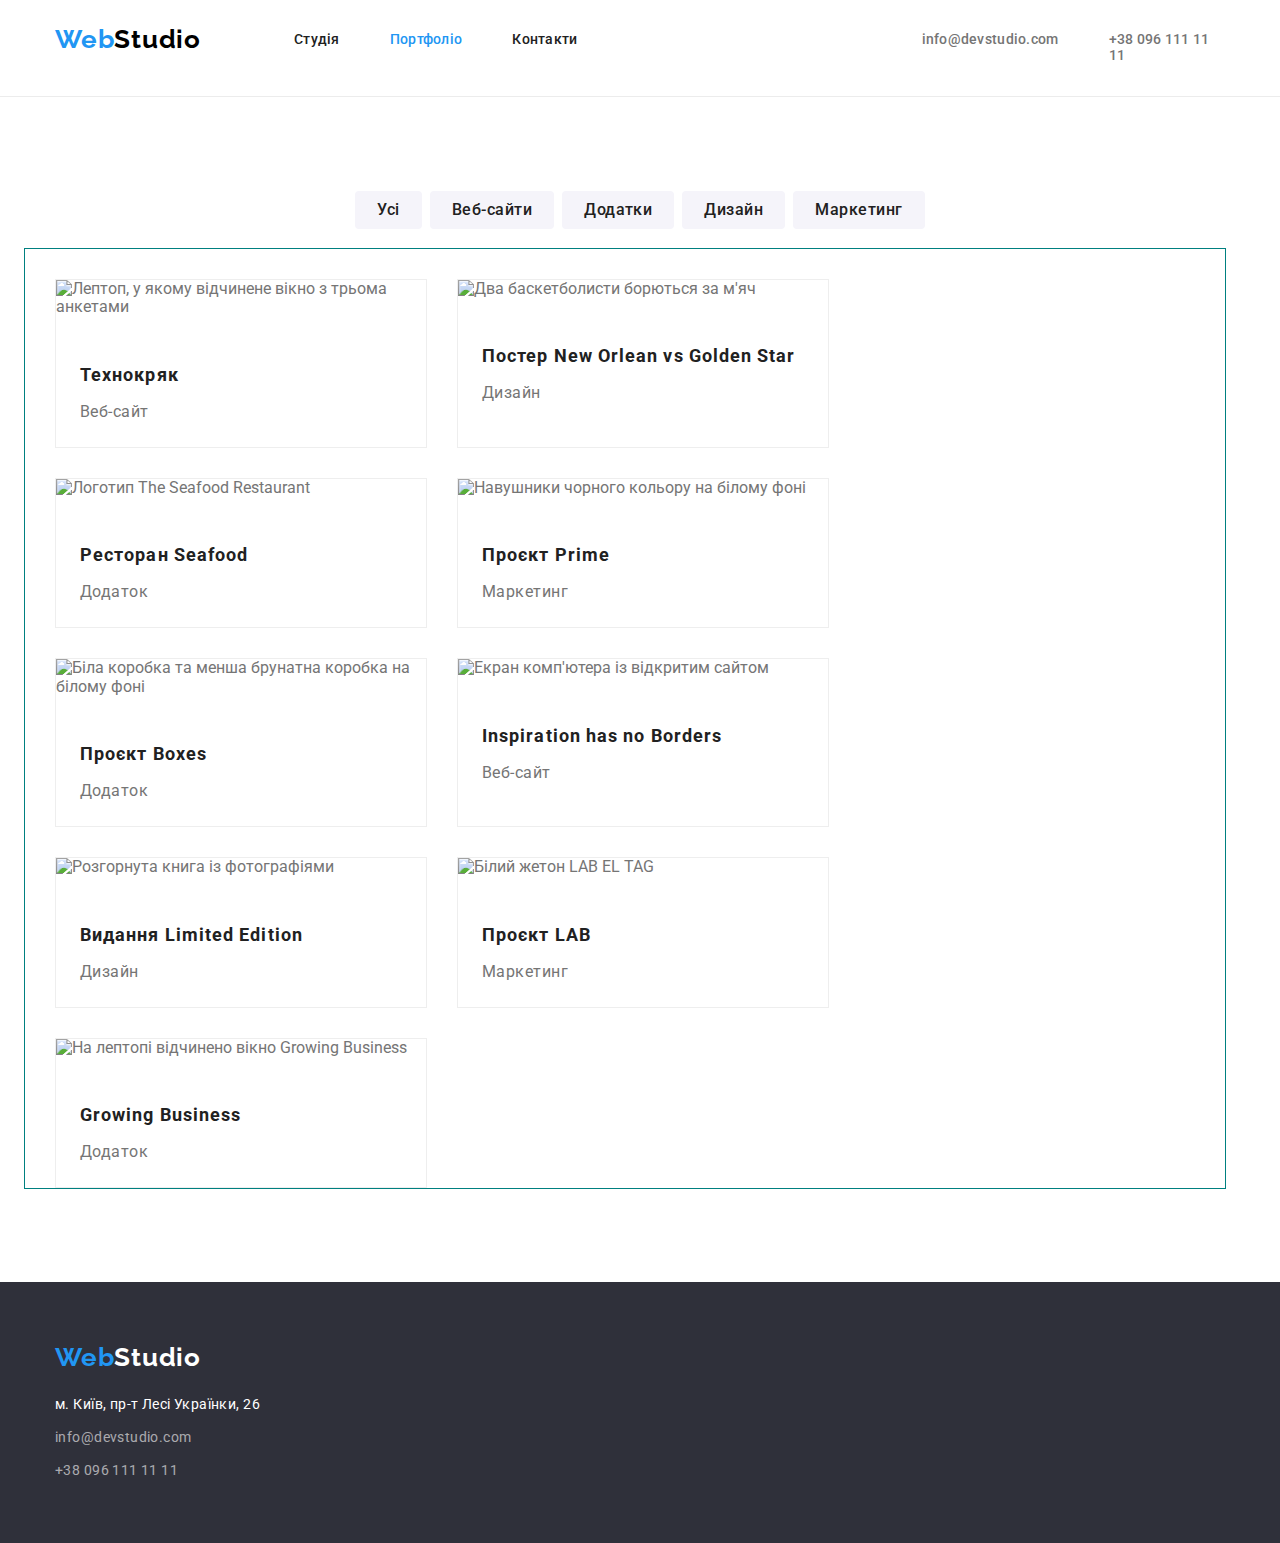
==== commit 0b89ead4: "flexboxing finished." ====
--- a/portfolio.html
+++ b/portfolio.html
@@ -58,50 +58,113 @@
 
             <!-- portfolio -->
             <ul class="portfolio-list">
-                <li class="item">
-                    <img src="./images/img-1.jpg" alt="Лептоп, у якому відчинене вікно з трьома анкетами"  width="370" class="item-img">
-                    <h2 class="project-name">Технокряк</h2>
-                    <p class="project-description">Веб-сайт</p>
+                <li class="portfolio-item">
+                    <article class="project-card">
+                        <div class="project-card-thumb">
+                            <img src="./images/img-1.jpg" alt="Лептоп, у якому відчинене вікно з трьома анкетами"  width="370" class="item-img">
+                        </div>
+            
+                        <div class="project-card-content">
+                            <h2 class="project-name">Технокряк</h2>
+                            <p class="project-description">Веб-сайт</p>
+                        </div>
+                      </article>                  
                 </li>
-                <li class="item">
-                    <img src="./images/img-2.jpg" alt="Два баскетболисти борються за м'яч" width="370" class="item-img">
-                    <h2 class="project-name">Постер New Orlean vs Golden Star</h2>
-                    <p class="project-description">Дизайн</p>
+                <li class="portfolio-item">
+                    <article class="project-card">
+                        <div class="project-card-thumb">
+                            <img src="./images/img-2.jpg" alt="Два баскетболисти борються за м'яч" width="370" class="item-img">
+                        </div>
+            
+                        <div class="project-card-content">
+                            <h2 class="project-name">Постер New Orlean vs Golden Star</h2>
+                            <p class="project-description">Дизайн</p>
+                        </div>
+                    </article>    
                 </li>
-                <li class="item">
-                    <img src="./images/img-3.jpg" alt="Логотип The Seafood Restaurant" width="370" class="item-img">
-                    <h2 class="project-name">Ресторан Seafood</h2>
-                    <p class="project-description">Додаток</p>
+                <li class="portfolio-item">
+                    <article class="project-card">
+                        <div class="project-card-thumb">
+                            <img src="./images/img-3.jpg" alt="Логотип The Seafood Restaurant" width="370" class="item-img">
+                        </div>
+            
+                        <div class="project-card-content">
+                            <h2 class="project-name">Ресторан Seafood</h2>
+                            <p class="project-description">Додаток</p>
+                        </div>
+                    </article>                     
                 </li>
-                <li class="item">
-                    <img src="./images/img-4.jpg" alt="Навушники чорного кольору на білому фоні" width="370" class="item-img">
-                    <h2 class="project-name">Проєкт Prime</h2>
-                    <p class="project-description">Маркетинг</p>
+                <li class="portfolio-item">
+                    <article class="project-card">
+                        <div class="project-card-thumb">
+                            <img src="./images/img-4.jpg" alt="Навушники чорного кольору на білому фоні" width="370" class="item-img">
+                        </div>
+            
+                        <div class="project-card-content">
+                            <h2 class="project-name">Проєкт Prime</h2>
+                            <p class="project-description">Маркетинг</p>
+                        </div>
+                    </article>                   
                 </li>
-                <li class="item">
-                    <img src="./images/img-5.jpg" alt="Біла коробка та менша брунатна коробка на білому фоні " width="370" class="item-img">
-                    <h2 class="project-name">Проєкт Boxes</h2>
-                    <p class="project-description">Додаток</p>
+                <li class="portfolio-item">
+                    <article class="project-card">
+                        <div class="project-card-thumb">
+                            <img src="./images/img-5.jpg" alt="Біла коробка та менша брунатна коробка на білому фоні " width="370" class="item-img">
+                        </div>
+            
+                        <div class="project-card-content">
+                            <h2 class="project-name">Проєкт Boxes</h2>
+                            <p class="project-description">Додаток</p>
+                        </div>
+                    </article>
                 </li>
-                <li class="item">
-                    <img src="./images/img-6.jpg" alt="Екран комп'ютера із відкритим сайтом" width="370" class="item-img">
-                    <h2 class="project-name">Inspiration has no Borders</h2>
-                    <p class="project-description">Веб-сайт</p>
+                <li class="portfolio-item">
+                    <article class="project-card">
+                        <div class="project-card-thumb">
+                            <img src="./images/img-6.jpg" alt="Екран комп'ютера із відкритим сайтом" width="370" class="item-img">
+                        </div>
+            
+                        <div class="project-card-content">
+                            <h2 class="project-name">Inspiration has no Borders</h2>
+                            <p class="project-description">Веб-сайт</p>
+                        </div>
+                    </article>                   
                 </li>
-                <li class="item">
-                    <img src="./images/img-7.jpg" alt="Розгорнута книга із фотографіями" width="370" class="item-img">
-                    <h2 class="project-name">Видання Limited Edition</h2>
-                    <p class="project-description">Дизайн</p>
+                <li class="portfolio-item">
+                    <article class="project-card">
+                        <div class="project-card-thumb">
+                            <img src="./images/img-7.jpg" alt="Розгорнута книга із фотографіями" width="370" class="item-img">
+                        </div>
+            
+                        <div class="project-card-content">
+                            <h2 class="project-name">Видання Limited Edition</h2>
+                            <p class="project-description">Дизайн</p>
+                        </div>
+                    </article>
                 </li>
-                <li class="item">
-                    <img src="./images/img-8.jpg" alt="Білий жетон LAB EL TAG" width="370" class="item-img">
-                    <h2 class="project-name">Проєкт LAB</h2>
-                    <p class="project-description">Маркетинг</p>
+                <li class="portfolio-item">
+                    <article class="project-card">
+                        <div class="project-card-thumb">
+                            <img src="./images/img-8.jpg" alt="Білий жетон LAB EL TAG" width="370" class="item-img">
+                        </div>
+            
+                        <div class="project-card-content">
+                            <h2 class="project-name">Проєкт LAB</h2>
+                            <p class="project-description">Маркетинг</p>
+                        </div>
+                    </article>
                 </li>
-                <li class="item">
-                    <img src="./images/img-9.jpg" alt="На лептопі відчинено вікно Growing Business" width="370" class="item-img">
-                    <h2 class="project-name">Growing Business</h2>
-                    <p class="project-description">Додаток</p>
+                <li class="portfolio-item">
+                    <article class="project-card">
+                        <div class="project-card-thumb">
+                            <img src="./images/img-9.jpg" alt="На лептопі відчинено вікно Growing Business" width="370" class="item-img">
+                        </div>
+            
+                        <div class="project-card-content">
+                            <h2 class="project-name">Growing Business</h2>
+                            <p class="project-description">Додаток</p>
+                        </div>
+                    </article>                  
                 </li>
             </ul>
             </div>
--- a/css/styles.css
+++ b/css/styles.css
@@ -9,6 +9,8 @@
     --logo-black-color: #000000;
     --portfolio-border:#EEEEEE;
     --header-border: #ECECEC;
+    --card-set-gap: 30px;
+    --border-thickness: 1px;f
 }
 
 .page {
@@ -28,6 +30,11 @@
     padding-right: 0;
 }
 
+img {
+    display: block;
+    max-width: 100%;
+}
+
 /* SECTION */
 
 .section {
@@ -201,6 +208,10 @@
 
 /* Переваги */
 
+.benefits {
+    padding-bottom: 0px;
+}
+
 .benefit-head {
     color: transparent;
     height: 0;
@@ -414,38 +425,38 @@
     color: var(--header-background-color);
 }
 
+/* Portfolio-list */
+
 .portfolio-head {
     color: transparent;
     height: 0;
 }
 
 .portfolio-list {
+    padding: 0;
+    margin: 0;
+    list-style: none;
+
     display: flex;
     flex-wrap: wrap;
-    margin-left: -30px;
-    margin-top: -30px;
-    /* justify-content: space-between; */
+    margin-left: calc(-1 * var(--card-set-gap));
+    margin-top: calc(-1 * var(--card-set-gap));
 
     list-style-type: none;
     outline: 1px solid teal;
 }
 
-.portfolio-list > .item {
-    /* width: 370px; */
-    flex-basis: calc(100% / 3 - 30px);
-    height: 404px;
-    padding: 0 24px 20px 24px;
-    margin-left: 30px;
-    margin-top: 30px;
+.portfolio-item {
+    flex-basis: calc(100% / 3 - var(--card-set-gap));
+    margin-left: var(--card-set-gap);
+    margin-top: var(--card-set-gap);
 
     background-color: var(--header-background-color);
     border: 1px solid var(--portfolio-border);
-    border-radius: 0px 0px 4px 4px;
-    outline: 1px solid teal;
-}
-
-.portfolio-list > .item > .item-img {
-    margin-left: -25px;
+}
+
+.project-card-content {
+    padding: 20px 24px;
 }
 
 .project-name {
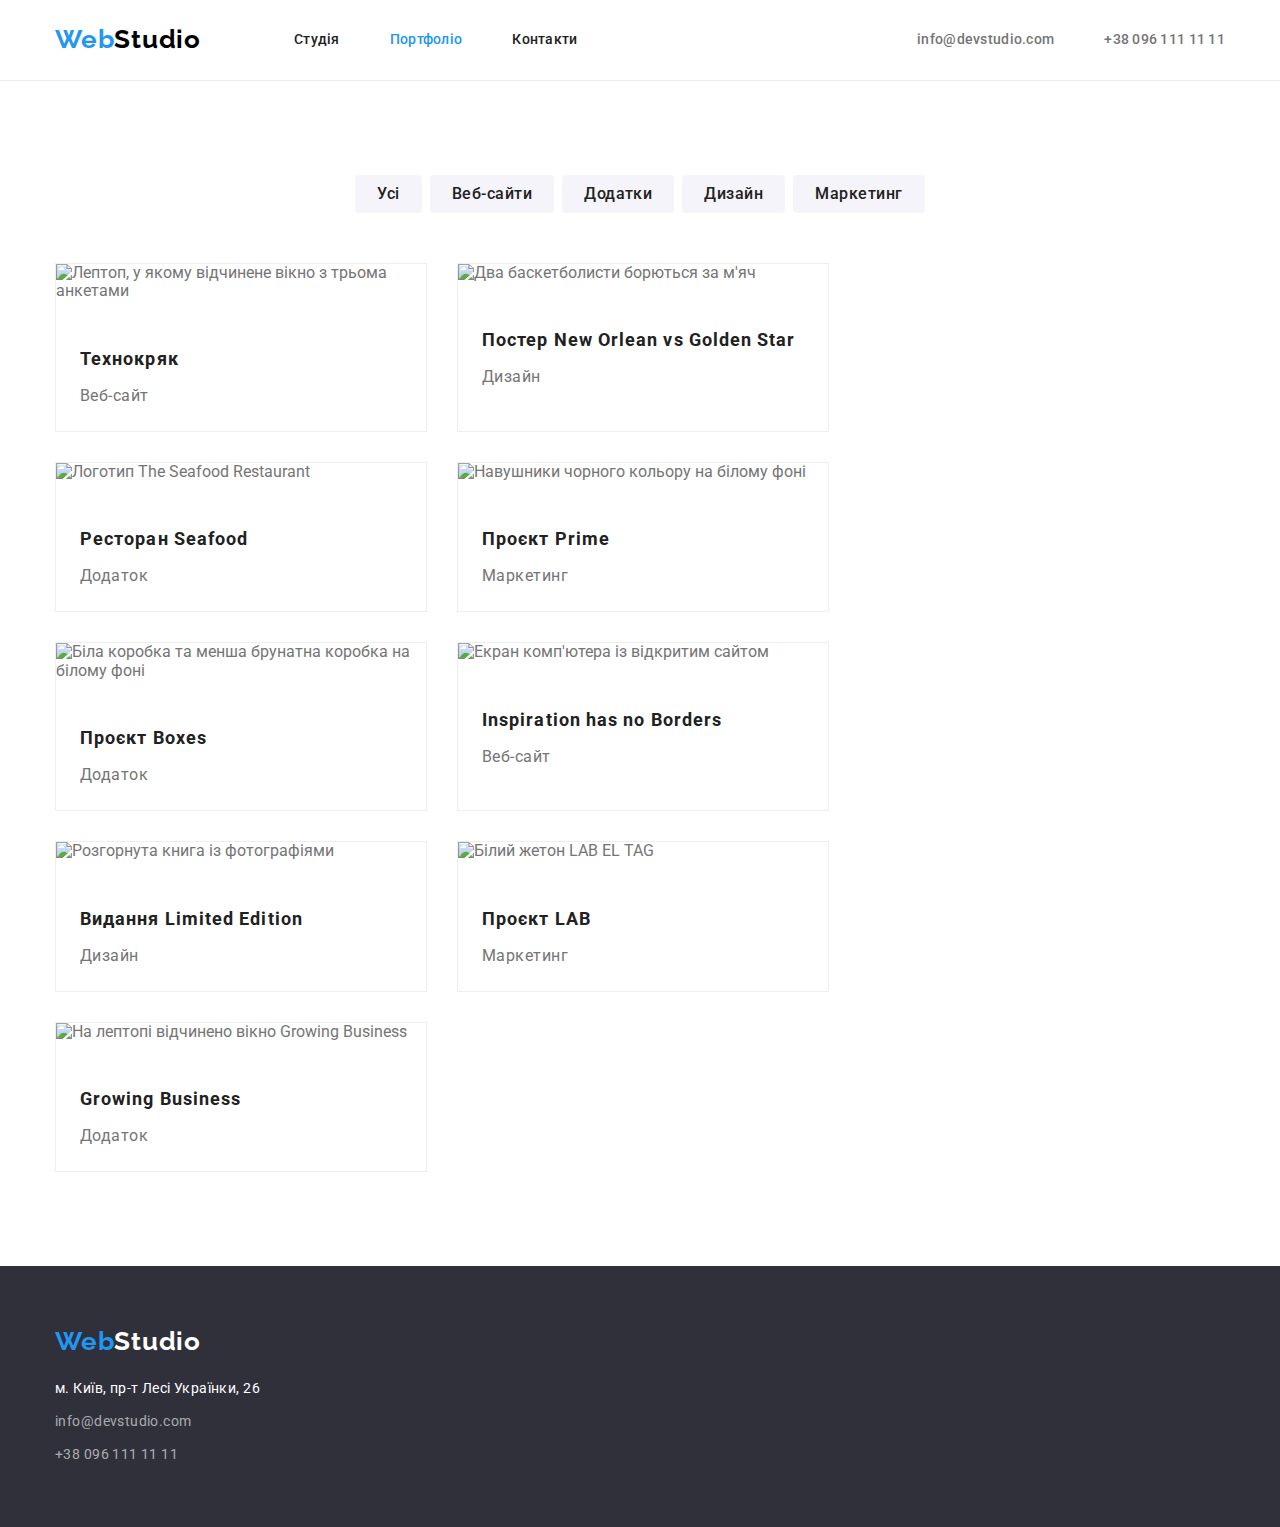
==== commit 0a46a259: "Team section corrected" ====
--- a/portfolio.html
+++ b/portfolio.html
@@ -68,7 +68,7 @@
                             <h2 class="project-name">Технокряк</h2>
                             <p class="project-description">Веб-сайт</p>
                         </div>
-                      </article>                  
+                    </article>                  
                 </li>
                 <li class="portfolio-item">
                     <article class="project-card">
--- a/css/styles.css
+++ b/css/styles.css
@@ -50,8 +50,6 @@
     padding-right: 15px;
     margin-right: auto;
     margin-left: auto;
-
-    /* outline: 1px solid tomato; */
 }
 
 .header > .container,
@@ -103,7 +101,6 @@
     margin-left: 93px;
 
     list-style-type: none;
-    /* outline: 1px solid teal; */
 }
 
 .site-nav {
@@ -138,10 +135,9 @@
 
 .contacts-list {
     display: flex;
-    margin-left: 344px;
+    margin-left: auto;
         
     list-style-type: none; 
-    /* outline: 1px solid teal; */
 }
 
 .contacts-list .item + .item{
@@ -295,10 +291,16 @@
     background-color: var(--header-background-color);
     box-shadow: 0px 1px 3px rgba(0, 0, 0, 0.12), 0px 1px 1px rgba(0, 0, 0, 0.14), 0px 2px 1px rgba(0, 0, 0, 0.2);
     text-align: center;
-    /* outline: 1px solid green; */
+}
+
+.employee-card-content {
+    padding-top: 30px;
+    padding-bottom: 30px;
 }
 
 .employee-name {
+    margin-bottom: 10px;
+
     font-weight: 500;
     font-size: 16px;
     line-height: 1.19;
@@ -390,15 +392,10 @@
     margin-bottom: 34px;
 
     list-style-type: none;
-    /* outline: 1px solid teal; */
 }
 
 .filter-list .item + .item {
     margin-left: 8px;
-}
-
-.filter-list .item {
-    /* outline: 1px solid teal; */
 }
 
 .secondary-button {
@@ -443,7 +440,6 @@
     margin-top: calc(-1 * var(--card-set-gap));
 
     list-style-type: none;
-    outline: 1px solid teal;
 }
 
 .portfolio-item {
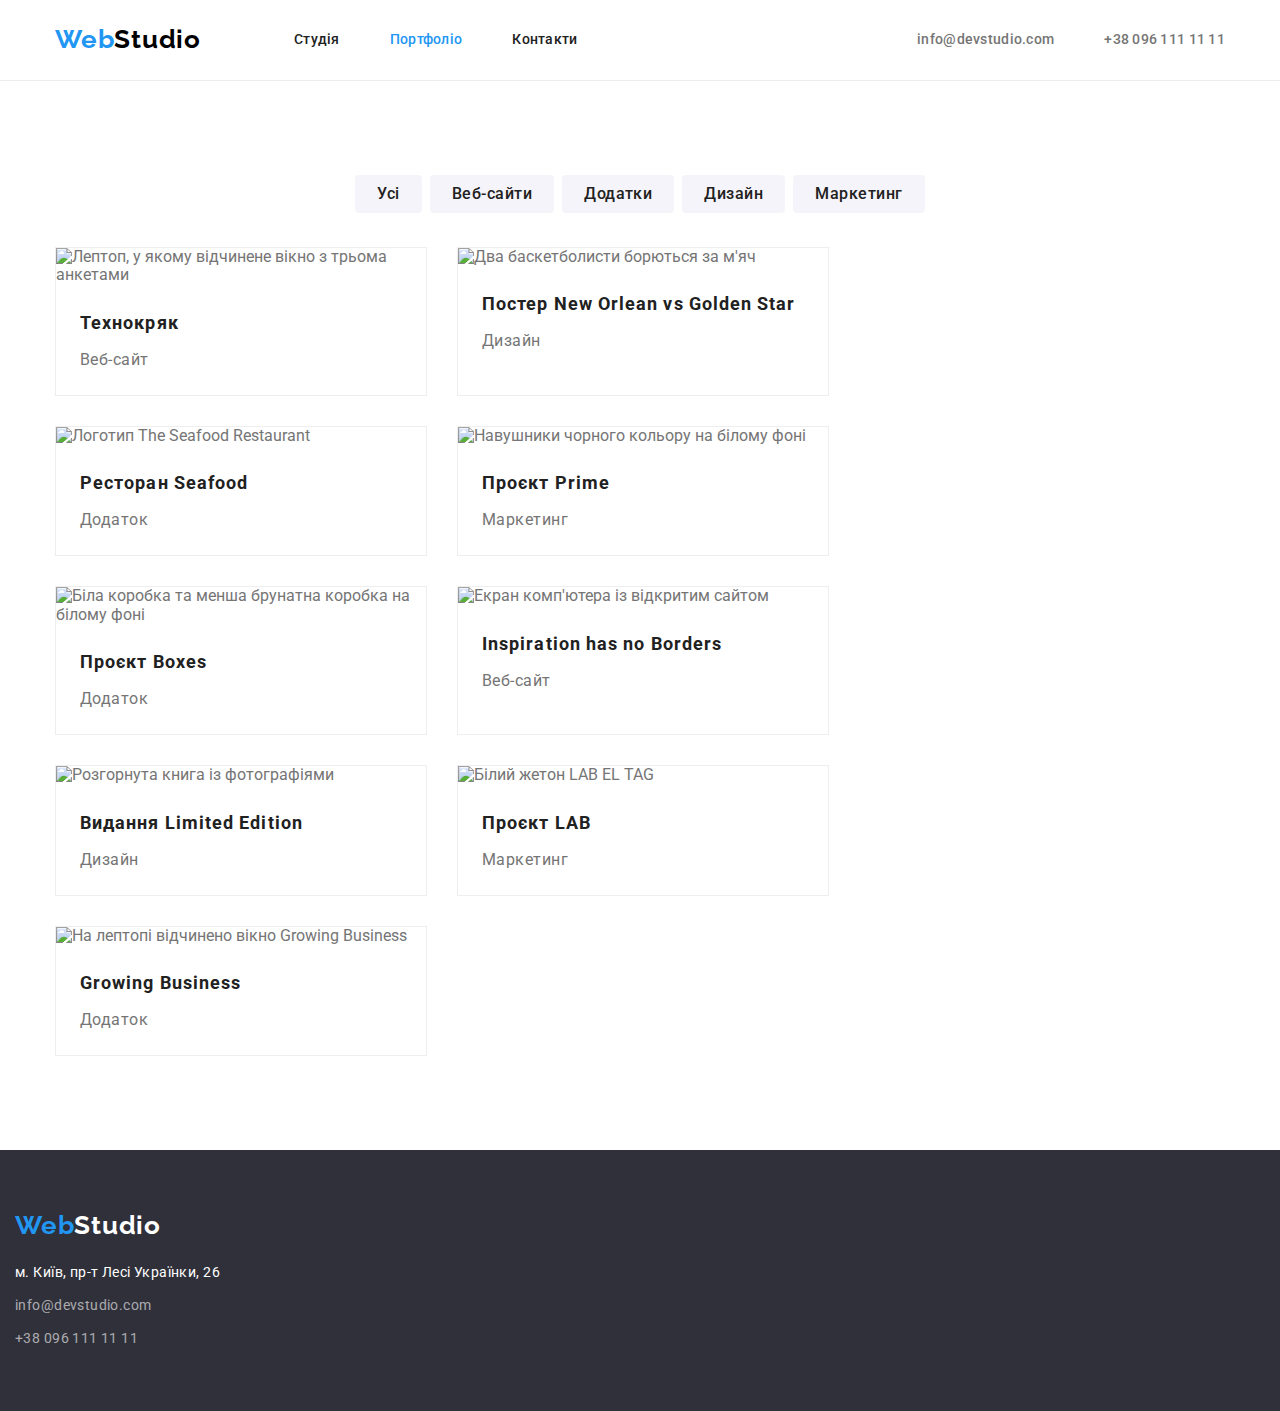
==== commit 01300752: "fixes after checking" ====
--- a/portfolio.html
+++ b/portfolio.html
@@ -1,10 +1,10 @@
 <!DOCTYPE html>
-<html lang="en">
+<html lang="uk">
 <head>
     <meta charset="UTF-8">
     <meta http-equiv="X-UA-Compatible" content="IE=edge">
     <meta name="viewport" content="width=device-width, initial-scale=1.0">
-    <title>Document</title>
+    <title>WebStudio: Portfolio</title>
     <link
     href="https://cdnjs.cloudflare.com/ajax/libs/modern-normalize/1.1.0/modern-normalize.min.css"
     rel="stylesheet"
@@ -173,7 +173,7 @@
 
      <!-- Футер -->
     <footer class="footer">
-        <div class="container">
+        
             <a href="./index.html" class="logo-footer">
                 <span class="accent">Web</span>Studio
             </a>
@@ -188,7 +188,7 @@
                     </li>
                 </ul>
             </address>
-        </div>
+        
     </footer>
 </body>
 </html>--- a/css/styles.css
+++ b/css/styles.css
@@ -10,7 +10,6 @@
     --portfolio-border:#EEEEEE;
     --header-border: #ECECEC;
     --card-set-gap: 30px;
-    --border-thickness: 1px;f
 }
 
 .page {
@@ -53,14 +52,8 @@
 }
 
 .header > .container,
-.team > .container,
-.footer > .container {
+.team > .container {
     margin-bottom: 0px;
-}
-
-.footer > .container {
-    padding-top: 60px;
-    padding-bottom: 60px;
 }
 
 .header > .container {
@@ -170,10 +163,15 @@
 .hero {
     background-color: var(--footer-background-color);
     text-align: center;
+    padding-top: 200px;
+    padding-bottom: 200px;
 }
 
 .hero-title {
     margin-bottom: 30px;
+    margin-left: auto;
+    margin-right: auto;
+    width: 696px;
 
     font-weight: 900;
     font-size: 44px;
@@ -318,7 +316,14 @@
 /* Футер */
 
 .footer {
-    /* padding-top: 60px; */
+    padding-left: 15px;
+    padding-right: 15px;
+    margin-right: auto;
+    margin-left: auto;
+    margin-bottom: 0px;
+    padding-top: 60px;
+    padding-bottom: 60px;
+
 
     background-color: var(--footer-background-color);
 }
@@ -386,9 +391,7 @@
 
 .filter-list {
     display: flex;
-    margin-bottom: 34px;
     justify-content: center;
-    padding-bottom: 16px;
     margin-bottom: 34px;
 
     list-style-type: none;
@@ -456,8 +459,6 @@
 }
 
 .project-name {
-    margin-top: 20px;
-
     font-weight: 700;
     font-size: 18px;
     line-height: 2;
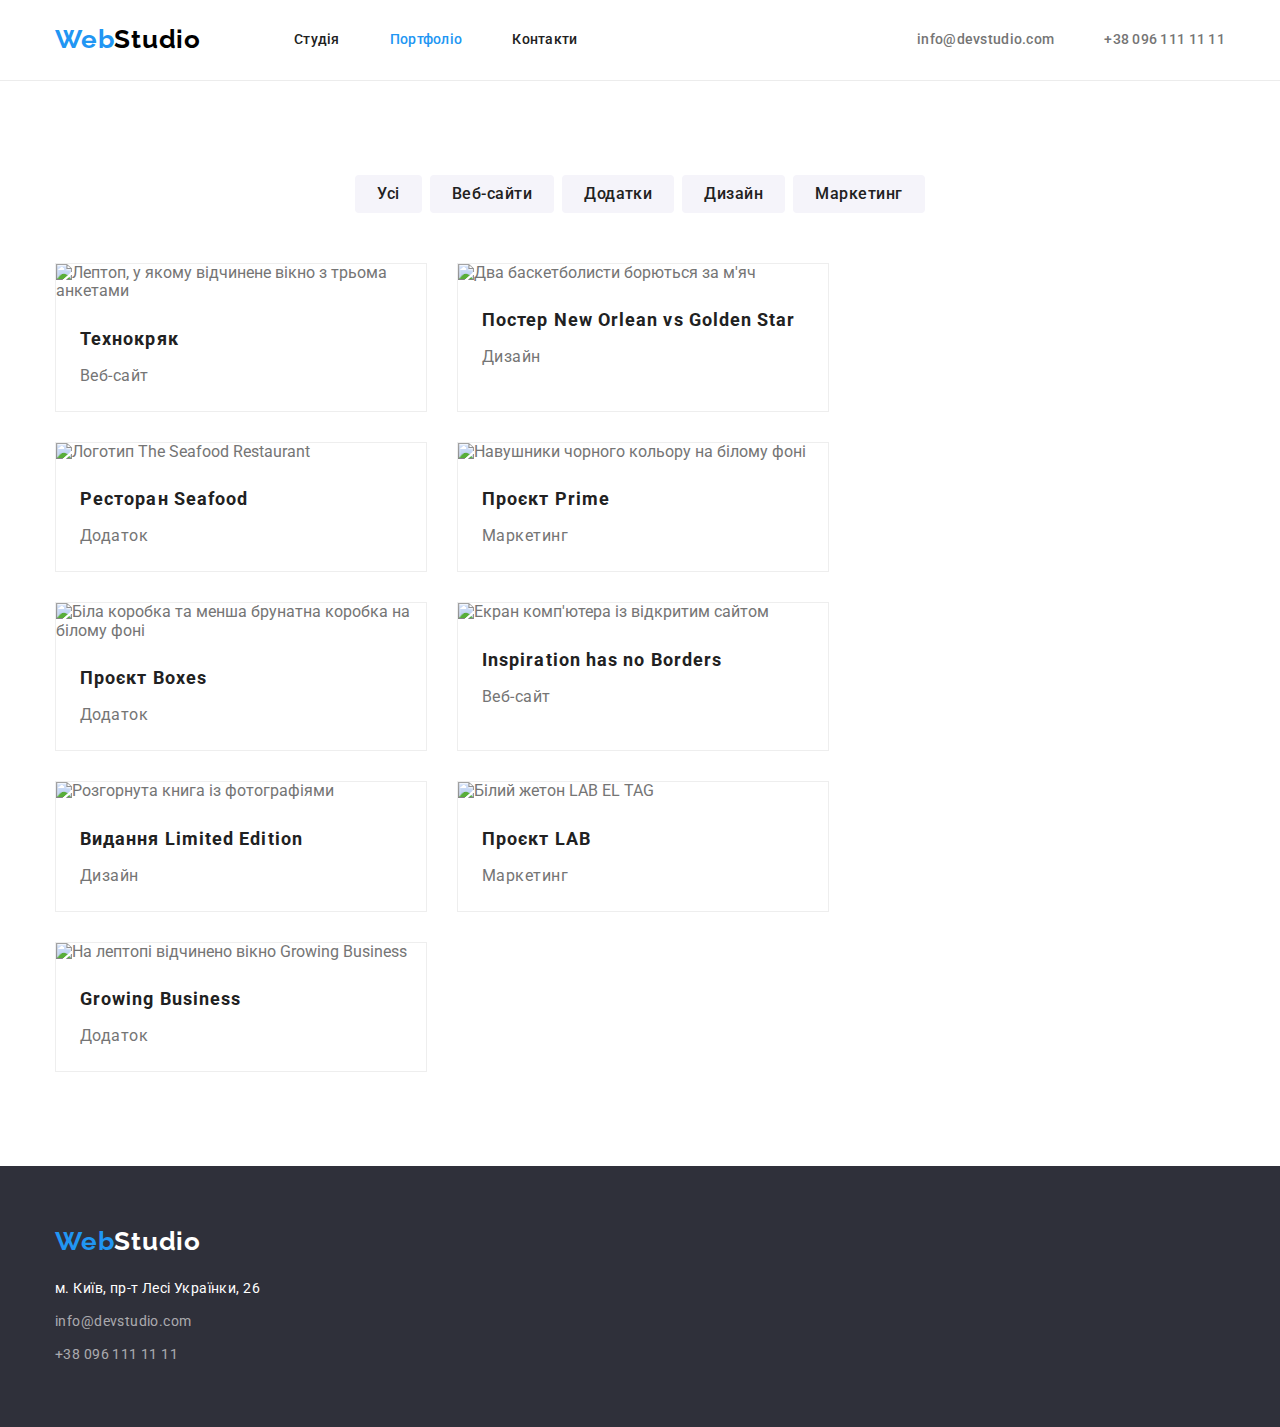
==== commit de9a3330: "fixes after checking 3" ====
--- a/portfolio.html
+++ b/portfolio.html
@@ -173,7 +173,7 @@
 
      <!-- Футер -->
     <footer class="footer">
-        
+        <div class="container">
             <a href="./index.html" class="logo-footer">
                 <span class="accent">Web</span>Studio
             </a>
@@ -188,7 +188,7 @@
                     </li>
                 </ul>
             </address>
-        
+        </div>
     </footer>
 </body>
 </html>--- a/css/styles.css
+++ b/css/styles.css
@@ -52,7 +52,8 @@
 }
 
 .header > .container,
-.team > .container {
+.team > .container
+.footer > .container {
     margin-bottom: 0px;
 }
 
@@ -316,14 +317,8 @@
 /* Футер */
 
 .footer {
-    padding-left: 15px;
-    padding-right: 15px;
-    margin-right: auto;
-    margin-left: auto;
-    margin-bottom: 0px;
     padding-top: 60px;
     padding-bottom: 60px;
-
 
     background-color: var(--footer-background-color);
 }
@@ -392,7 +387,7 @@
 .filter-list {
     display: flex;
     justify-content: center;
-    margin-bottom: 34px;
+    margin-bottom: 50px;
 
     list-style-type: none;
 }
